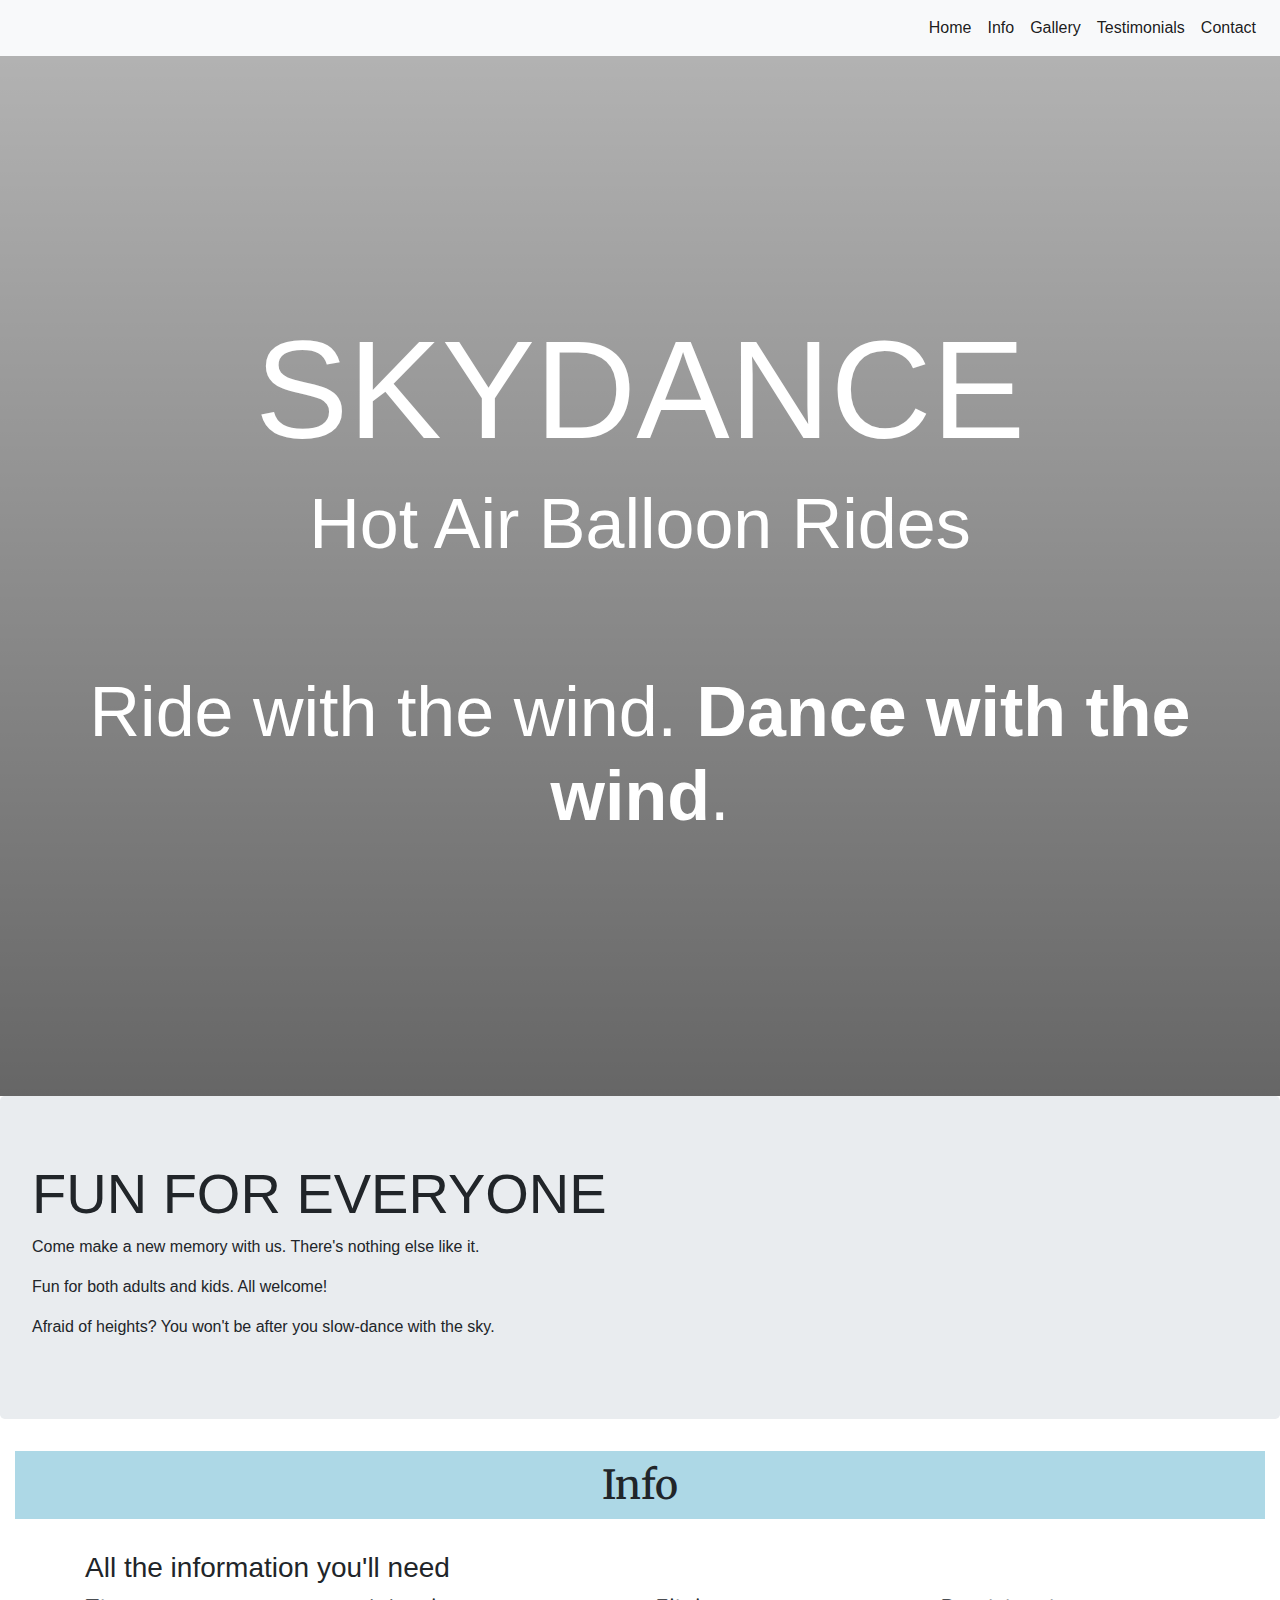
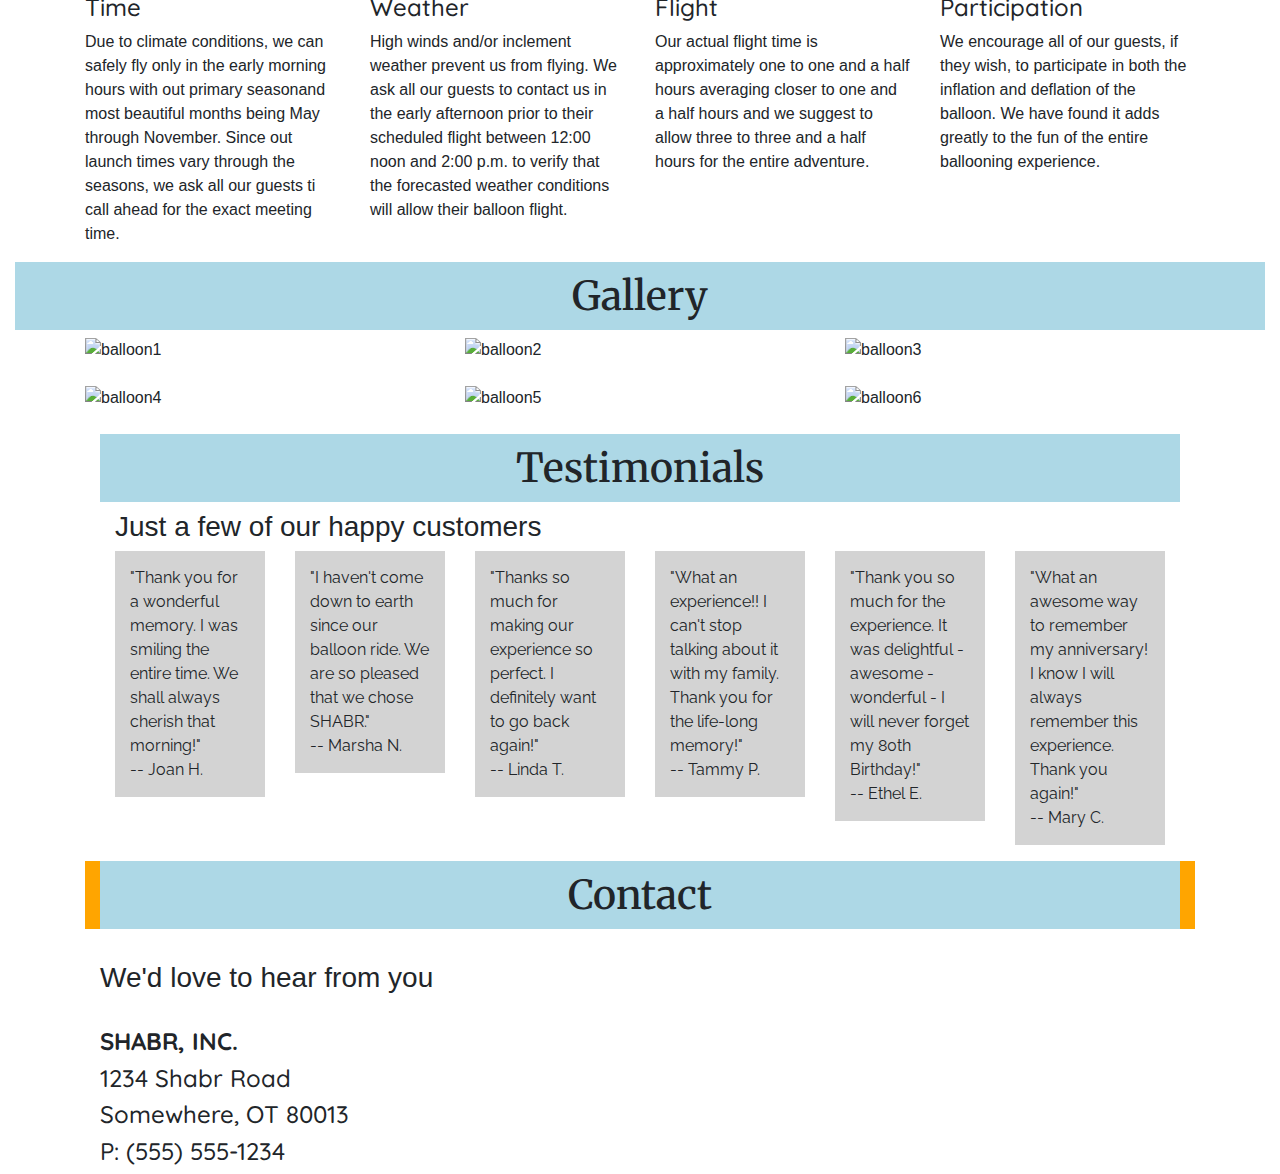
==== index.html @ 66ff54ed "merge conflict with title" ====
<!DOCTYPE html>
<html>

<head>
    <meta charset="UTF-8">
    <meta name="viewport" content="width=device-width, initial-scale=1">
    <title>Title</title>
    <!-- Latest compiled and minified CSS -->
    
    <link href="https://fonts.googleapis.com/css?family=Quicksand" rel="stylesheet">
    <link href="https://fonts.googleapis.com/css?family=Merriweather:900" rel="stylesheet">
    <link href="https://fonts.googleapis.com/css?family=Raleway" rel="stylesheet">
    <link rel="stylesheet" href="https://stackpath.bootstrapcdn.com/bootstrap/4.3.1/css/bootstrap.min.css" integrity="sha384-ggOyR0iXCbMQv3Xipma34MD+dH/1fQ784/j6cY/iJTQUOhcWr7x9JvoRxT2MZw1T" crossorigin="anonymous">

    <script src="https://code.jquery.com/jquery-3.3.1.slim.min.js" integrity="sha384-q8i/X+965DzO0rT7abK41JStQIAqVgRVzpbzo5smXKp4YfRvH+8abtTE1Pi6jizo" crossorigin="anonymous"></script>
    <script src="https://cdnjs.cloudflare.com/ajax/libs/popper.js/1.14.7/umd/popper.min.js" integrity="sha384-UO2eT0CpHqdSJQ6hJty5KVphtPhzWj9WO1clHTMGa3JDZwrnQq4sF86dIHNDz0W1" crossorigin="anonymous"></script>
    <script src="https://stackpath.bootstrapcdn.com/bootstrap/4.3.1/js/bootstrap.min.js" integrity="sha384-JjSmVgyd0p3pXB1rRibZUAYoIIy6OrQ6VrjIEaFf/nJGzIxFDsf4x0xIM+B07jRM" crossorigin="anonymous"></script>

    <!--custom-->
    <link rel="stylesheet" href="custom.css">
    <link rel="stylesheet" href="nav.css">
    <script src="script.js"></script>

    <style>
        #home {
            width: 100%;
            height: 100%;
            background: linear-gradient( rgba(0, 0, 0, 0.3),
            rgba(0, 0, 0, 0.6)), url("img/balloon-1.jpg") no-repeat center;
            background-size: cover;
            text-align: center;
            padding-top: 250px;
            padding-bottom: 250px;
        }
        
        #home h1 {
            font-size:70px;
            color:white;
        }
        
        #home h2 {
            font-size:35px;
            color:white;
        }
        
        @media only screen and (min-width: 768px) {
            #home h1 {
                font-size:100px;
            }
            #home h2 {
                font-size:50px;
            }
        }
        
        @media only screen and (min-width: 992px) {
            #home h1 {
                font-size:120px;
            }
            #home h2 {
                font-size:60px;
            }
        }
        
        @media only screen and (min-width: 1200px) {
            #home h1 {
                font-size:140px;
            }
            #home h2 {
                font-size:70px;
            }
        }

        #info {}

        h1.text-center {
            background-color: lightblue;
            padding: 10px;
            font-family: 'Merriweather', serif;
        }

        p.comment {
            background-color: lightgray;
            padding: 15px;
            font-family: 'Raleway', sans-serif;
        }
        
        h4 {
            font-family: 'Quicksand', sans-serif;
        }
        
        #contact {
            background: orange;
        }
    </style>
    
</head>

<body>

    <nav class="navbar navbar-expand-md navbar-light bg-light">
        <a class="navbar-brand" href="#"></a>
        <button class="navbar-toggler" type="button" data-toggle="collapse" data-target="#dropdown">
        <span class="navbar-toggler-icon"></span>
      </button>
        <div class="collapse navbar-collapse" id="dropdown">
            <ul class="navbar-nav ml-auto text-center vert-center">
                <li class="nav-item active">
                    <a class="nav-link" href="#home">Home</a>
                </li>
                <li class="nav-item active ">

                    <li class="nav-item active">
                        <a class="nav-link" href="#info">Info</a>
                    </li>
                    <li class="nav-item active">
                        <a class="nav-link" href="#gallery">Gallery</a>
                    </li>
                    <li class="nav-item active">
                        <a class="nav-link" href="#testimonials">Testimonials</a>
                    </li>
                    <li class="nav-item active">
                        <a class="nav-link" href="#contact">Contact</a>
                    </li>
            </ul>
        </div>
    </nav>
    
    <div id="home">
        <div class="text-center vert-center">
            <h1>SKYDANCE</h1>
            <h2>Hot Air Balloon Rides</h2>
                <br><br><br><br>
                <h2> Ride with the wind. <span><strong>Dance with the wind</strong>.</span></h2>
        </div>
    </div>

    <div class="jumbotron">
        <h1 class="display-4"><strong>FUN FOR EVERYONE</strong></h1>
        <p>Come make a new memory with us. There's nothing else like it.</p>
        <p>Fun for both adults and kids. All welcome!</p>
        <p>Afraid of heights? You won't be after you slow-dance with the sky.</p>
    </div>

    <div class="container-fluid">
        <h1 class="text-center vert-center">Info</h1>
    </div>
    <div id="info" class="container">
        <br>
        <h3>All the information you'll need</h3>
        <div class="row">
            <div class="col-md-6 col-lg-3">
                <h4>Time</h4>
                <p>Due to climate conditions, we can safely fly only in the early morning hours with out primary seasonand most beautiful months being May through November. Since out launch times vary through the seasons, we ask all our guests ti call ahead
                    for the exact meeting time.</p>
            </div>
            <div class="col-md-6 col-lg-3">
                <h4>Weather</h4>
                <p>High winds and/or inclement weather prevent us from flying. We ask all our guests to contact us in the early afternoon prior to their scheduled flight between 12:00 noon and 2:00 p.m. to verify that the forecasted weather conditions will
                    allow their balloon flight.</p>
            </div>

            <div class="col-md-6 col-lg-3">
                <h4>Flight</h4>
                <p>Our actual flight time is approximately one to one and a half hours averaging closer to one and a half hours and we suggest to allow three to three and a half hours for the entire adventure.</p>
            </div>

            <div class="col-md-6 col-lg-3">
                <h4>Participation</h4>
                <p>We encourage all of our guests, if they wish, to participate in both the inflation and deflation of the balloon. We have found it adds greatly to the fun of the entire ballooning experience.</p>
            </div>

        </div>

    </div>
    <div class="container-fluid">
        <h1 class="text-center">Gallery</h1>
    </div>
    <div id="gallery" class="container">

        <div id="balloonimg" class="carousel slide" data-ride="carousel">

            <!-- Wrapper for slides -->
            <div class="carousel-inner">
                <div class="row">
                    <div class="col-md-6 col-lg-4">
                        <div class="item active">
                            <img src="img/balloon-1.jpg" class="d-block w-100" alt="balloon1">
                        </div>
                    </div>
                    <br><br>
                    <div class="col-md-6 col-lg-4">
                        <div class="item">
                            <img src="img/balloon-2.jpg" class="d-block w-100" alt="balloon2">
                        </div>
                    </div>
                    <br>
                    <div class="col-md-6 col-lg-4">
                        <div class="item">
                            <img src="img/balloon-3.jpg" class="d-block w-100" alt="balloon3">
                        </div>
                    </div>
                    <br>
                    <div class="col-md-6 col-lg-4">
                        <div class="item">
                            <img src="img/balloon-4.jpg" class="d-block w-100" alt="balloon4">
                        </div>
                    </div>
                    <br>
                    <div class="col-md-6 col-lg-4">
                        <div class="item">
                            <img src="img/balloon-5.jpg" class="d-block w-100" alt="balloon5">
                        </div>
                    </div>
                    <br>
                    <div class="col-md-6 col-lg-4">
                        <div class="item">
                            <img src="img/balloon-6.jpg" class="d-block w-100" alt="balloon6">
                            <br>
                        </div>
                    </div>
                </div>
            </div>
        </div>
    </div>


    <div id="testimonials" class="container">
    <div class="container-fluid">
        <h1 class="text-center vert-center">Testimonials</h1>
        <div class="container">
            <h3>Just a few of our happy customers</h3>
            <div class="row">
                <div class="col-md-4 col-lg-2">
                    <p class="comment">"Thank you for a wonderful memory. I was smiling the entire time. We shall always cherish that morning!"<br> -- Joan H.</p>
                </div>
                <div class="col-md-4 col-lg-2">
                    <p class="comment">"I haven't come down to earth since our balloon ride. We are so pleased that we chose SHABR."<br> -- Marsha N.</p>
                </div>
                <div class="col-md-4 col-lg-2">
                    <p class="comment">"Thanks so much for making our experience so perfect. I definitely want to go back again!"<br> -- Linda T.</p>
                </div>
                <div class="col-md-4 col-lg-2">
                    <p class="comment">"What an experience!! I can't stop talking about it with my family. Thank you for the life-long memory!"<br> -- Tammy P.</p>
                </div>
                <div class="col-md-4 col-lg-2">
                    <p class="comment">"Thank you so much for the experience. It was delightful - awesome - wonderful - I will never forget my 80th Birthday!"<br> -- Ethel E.</p>
                </div>
                <div class="col-md-4 col-lg-2">
                    <p class="comment">"What an awesome way to remember my anniversary! I know I will always remember this experience. Thank you again!"<br> -- Mary C.</p>
                </div>

            </div>
        </div>

    </div>

    <div id="contact" class="container-fluid">
        <h1 class="text-center vert-center">Contact</h1>
    </div>
    <div class="container">
        <br>
        <h3>We'd love to hear from you</h3>
        <br>
        <h4><strong>SHABR, INC.</strong></h4>
        <h4>1234 Shabr Road</h4>
        <h4>Somewhere, OT 80013</h4>
        <h4>P: (555) 555-1234</h4>
    </div>



</body>

</html>
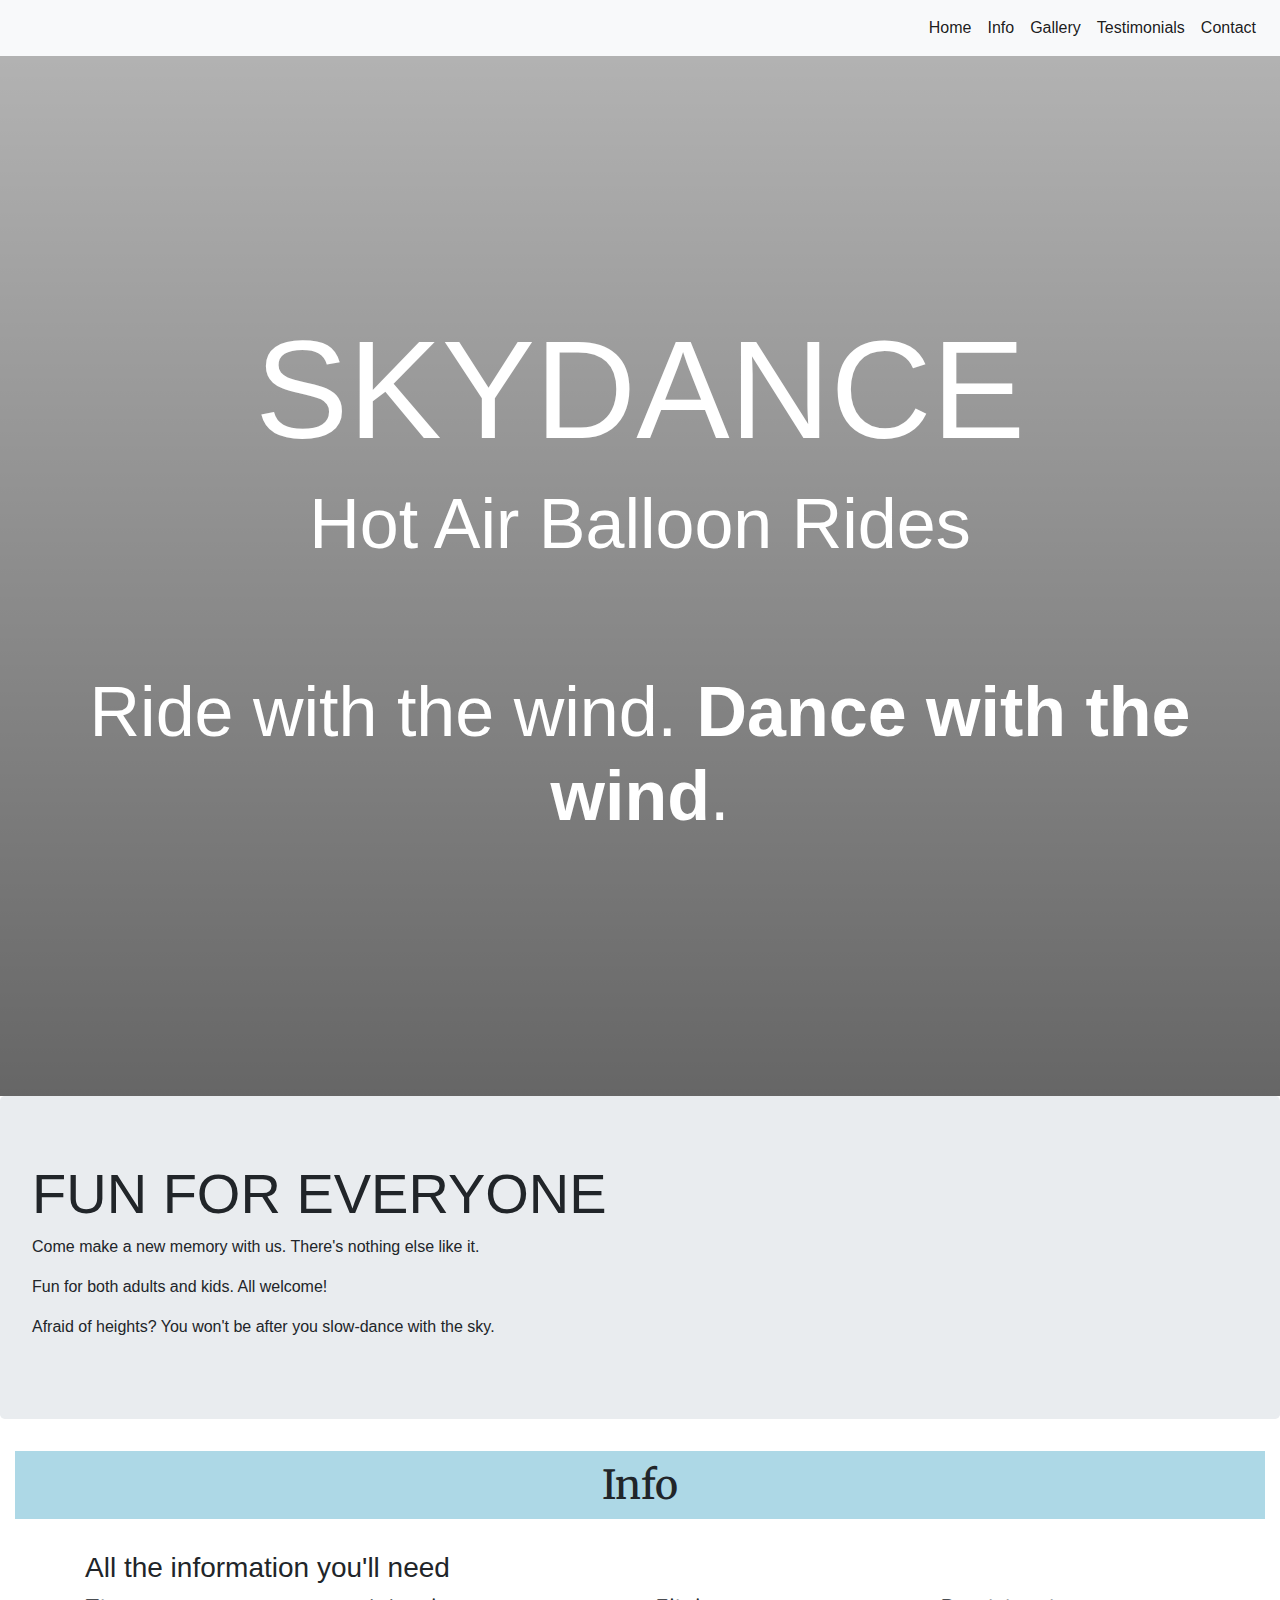
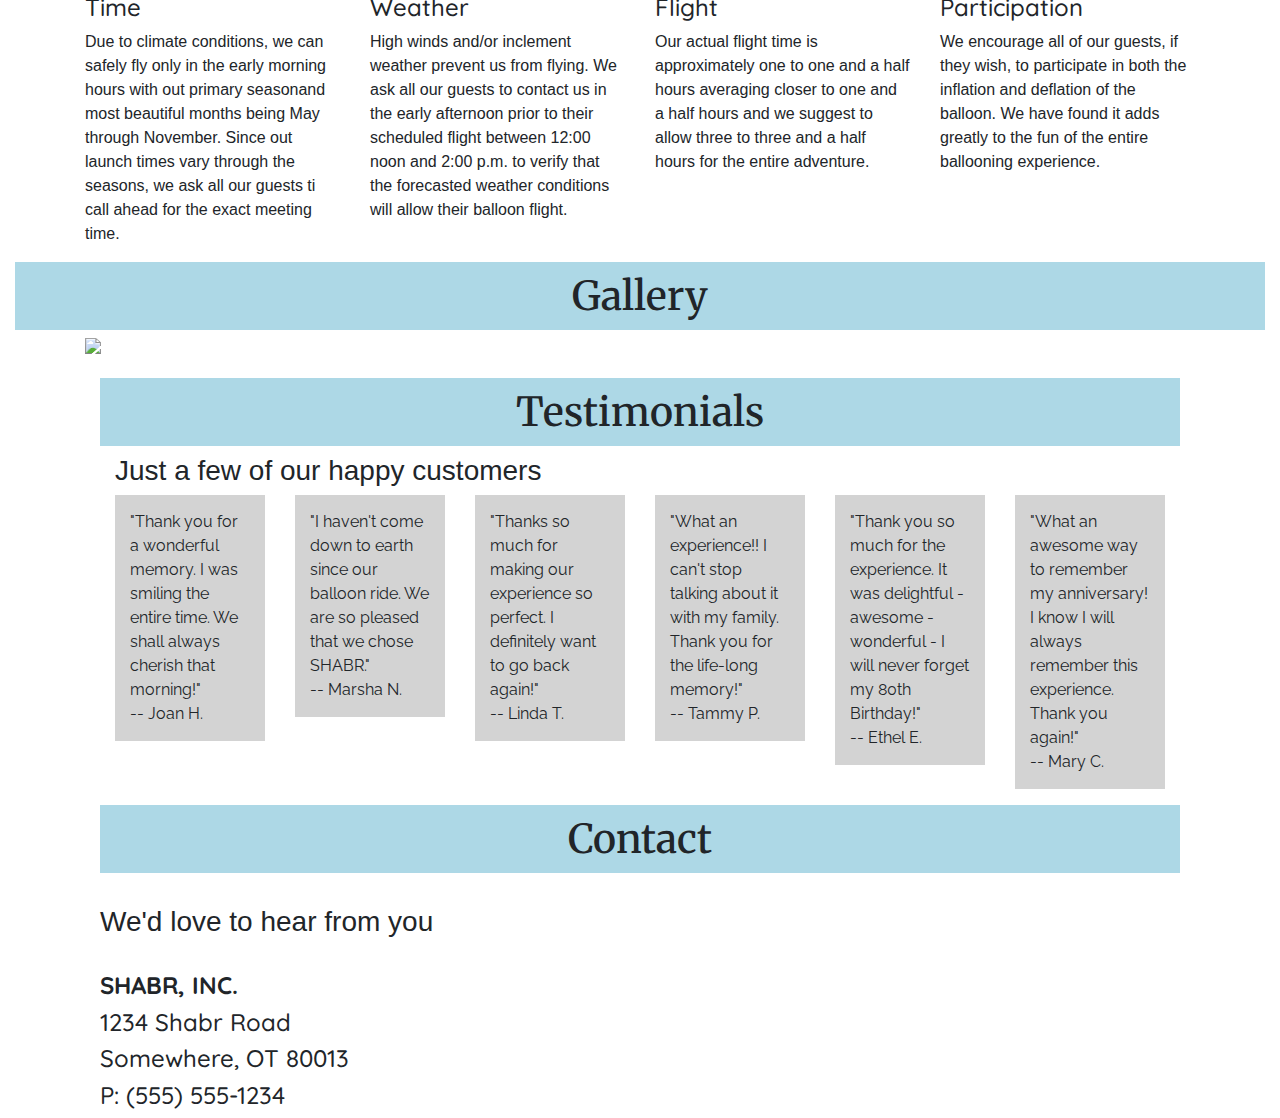
==== commit 069724b1: "carousel" ====
--- a/index.html
+++ b/index.html
@@ -6,7 +6,7 @@
     <meta name="viewport" content="width=device-width, initial-scale=1">
     <title>Title</title>
     <!-- Latest compiled and minified CSS -->
-    
+
     <link href="https://fonts.googleapis.com/css?family=Quicksand" rel="stylesheet">
     <link href="https://fonts.googleapis.com/css?family=Merriweather:900" rel="stylesheet">
     <link href="https://fonts.googleapis.com/css?family=Raleway" rel="stylesheet">
@@ -32,41 +32,41 @@
             padding-top: 250px;
             padding-bottom: 250px;
         }
-        
+
         #home h1 {
-            font-size:70px;
-            color:white;
-        }
-        
+            font-size: 70px;
+            color: white;
+        }
+
         #home h2 {
-            font-size:35px;
-            color:white;
-        }
-        
+            font-size: 35px;
+            color: white;
+        }
+
         @media only screen and (min-width: 768px) {
             #home h1 {
-                font-size:100px;
+                font-size: 100px;
             }
             #home h2 {
-                font-size:50px;
-            }
-        }
-        
+                font-size: 50px;
+            }
+        }
+
         @media only screen and (min-width: 992px) {
             #home h1 {
-                font-size:120px;
+                font-size: 120px;
             }
             #home h2 {
-                font-size:60px;
-            }
-        }
-        
+                font-size: 60px;
+            }
+        }
+
         @media only screen and (min-width: 1200px) {
             #home h1 {
-                font-size:140px;
+                font-size: 140px;
             }
             #home h2 {
-                font-size:70px;
+                font-size: 70px;
             }
         }
 
@@ -83,16 +83,14 @@
             padding: 15px;
             font-family: 'Raleway', sans-serif;
         }
-        
+
         h4 {
             font-family: 'Quicksand', sans-serif;
         }
-        
-        #contact {
-            background: orange;
-        }
+
+        #contact {}
     </style>
-    
+
 </head>
 
 <body>
@@ -124,13 +122,13 @@
             </ul>
         </div>
     </nav>
-    
+
     <div id="home">
         <div class="text-center vert-center">
             <h1>SKYDANCE</h1>
             <h2>Hot Air Balloon Rides</h2>
-                <br><br><br><br>
-                <h2> Ride with the wind. <span><strong>Dance with the wind</strong>.</span></h2>
+            <br><br><br><br>
+            <h2> Ride with the wind. <span><strong>Dance with the wind</strong>.</span></h2>
         </div>
     </div>
 
@@ -168,9 +166,7 @@
                 <h4>Participation</h4>
                 <p>We encourage all of our guests, if they wish, to participate in both the inflation and deflation of the balloon. We have found it adds greatly to the fun of the entire ballooning experience.</p>
             </div>
-
-        </div>
-
+        </div>
     </div>
     <div class="container-fluid">
         <h1 class="text-center">Gallery</h1>
@@ -181,91 +177,69 @@
 
             <!-- Wrapper for slides -->
             <div class="carousel-inner">
+                <div class="carousel-item active">
+                    <img class="d-block w-100" src="img/balloon-1.jpg">
+                </div>
+                <div class="carousel-item">
+                    <img class="d-block w-100" src="img/balloon-2.jpg">
+                </div>
+                <div class="carousel-item">
+                    <img class="d-block w-100" src="img/balloon-3.jpg">
+                </div>
+                <div class="carousel-item">
+                    <img class="d-block w-100" src="img/balloon-4.jpg">
+                </div>
+                <div class="carousel-item">
+                    <img class="d-block w-100" src="img/balloon-5.jpg">
+                </div>
+                <div class="carousel-item">
+                    <img class="d-block w-100" src="img/balloon-6.jpg">
+                </div>
+            </div>
+        </div>
+    </div>
+    <br>
+
+    <div id="testimonials" class="container">
+        <div class="container-fluid">
+            <h1 class="text-center vert-center">Testimonials</h1>
+            <div class="container">
+                <h3>Just a few of our happy customers</h3>
                 <div class="row">
-                    <div class="col-md-6 col-lg-4">
-                        <div class="item active">
-                            <img src="img/balloon-1.jpg" class="d-block w-100" alt="balloon1">
-                        </div>
-                    </div>
-                    <br><br>
-                    <div class="col-md-6 col-lg-4">
-                        <div class="item">
-                            <img src="img/balloon-2.jpg" class="d-block w-100" alt="balloon2">
-                        </div>
-                    </div>
-                    <br>
-                    <div class="col-md-6 col-lg-4">
-                        <div class="item">
-                            <img src="img/balloon-3.jpg" class="d-block w-100" alt="balloon3">
-                        </div>
-                    </div>
-                    <br>
-                    <div class="col-md-6 col-lg-4">
-                        <div class="item">
-                            <img src="img/balloon-4.jpg" class="d-block w-100" alt="balloon4">
-                        </div>
-                    </div>
-                    <br>
-                    <div class="col-md-6 col-lg-4">
-                        <div class="item">
-                            <img src="img/balloon-5.jpg" class="d-block w-100" alt="balloon5">
-                        </div>
-                    </div>
-                    <br>
-                    <div class="col-md-6 col-lg-4">
-                        <div class="item">
-                            <img src="img/balloon-6.jpg" class="d-block w-100" alt="balloon6">
-                            <br>
-                        </div>
-                    </div>
-                </div>
-            </div>
-        </div>
-    </div>
-
-
-    <div id="testimonials" class="container">
-    <div class="container-fluid">
-        <h1 class="text-center vert-center">Testimonials</h1>
+                    <div class="col-md-4 col-lg-2">
+                        <p class="comment">"Thank you for a wonderful memory. I was smiling the entire time. We shall always cherish that morning!"<br> -- Joan H.</p>
+                    </div>
+                    <div class="col-md-4 col-lg-2">
+                        <p class="comment">"I haven't come down to earth since our balloon ride. We are so pleased that we chose SHABR."<br> -- Marsha N.</p>
+                    </div>
+                    <div class="col-md-4 col-lg-2">
+                        <p class="comment">"Thanks so much for making our experience so perfect. I definitely want to go back again!"<br> -- Linda T.</p>
+                    </div>
+                    <div class="col-md-4 col-lg-2">
+                        <p class="comment">"What an experience!! I can't stop talking about it with my family. Thank you for the life-long memory!"<br> -- Tammy P.</p>
+                    </div>
+                    <div class="col-md-4 col-lg-2">
+                        <p class="comment">"Thank you so much for the experience. It was delightful - awesome - wonderful - I will never forget my 80th Birthday!"<br> -- Ethel E.</p>
+                    </div>
+                    <div class="col-md-4 col-lg-2">
+                        <p class="comment">"What an awesome way to remember my anniversary! I know I will always remember this experience. Thank you again!"<br> -- Mary C.</p>
+                    </div>
+                </div>
+            </div>
+        </div>
+
+        <div id="contact" class="container-fluid">
+            <h1 class="text-center vert-center">Contact</h1>
+        </div>
         <div class="container">
-            <h3>Just a few of our happy customers</h3>
-            <div class="row">
-                <div class="col-md-4 col-lg-2">
-                    <p class="comment">"Thank you for a wonderful memory. I was smiling the entire time. We shall always cherish that morning!"<br> -- Joan H.</p>
-                </div>
-                <div class="col-md-4 col-lg-2">
-                    <p class="comment">"I haven't come down to earth since our balloon ride. We are so pleased that we chose SHABR."<br> -- Marsha N.</p>
-                </div>
-                <div class="col-md-4 col-lg-2">
-                    <p class="comment">"Thanks so much for making our experience so perfect. I definitely want to go back again!"<br> -- Linda T.</p>
-                </div>
-                <div class="col-md-4 col-lg-2">
-                    <p class="comment">"What an experience!! I can't stop talking about it with my family. Thank you for the life-long memory!"<br> -- Tammy P.</p>
-                </div>
-                <div class="col-md-4 col-lg-2">
-                    <p class="comment">"Thank you so much for the experience. It was delightful - awesome - wonderful - I will never forget my 80th Birthday!"<br> -- Ethel E.</p>
-                </div>
-                <div class="col-md-4 col-lg-2">
-                    <p class="comment">"What an awesome way to remember my anniversary! I know I will always remember this experience. Thank you again!"<br> -- Mary C.</p>
-                </div>
-
-            </div>
-        </div>
-
-    </div>
-
-    <div id="contact" class="container-fluid">
-        <h1 class="text-center vert-center">Contact</h1>
-    </div>
-    <div class="container">
-        <br>
-        <h3>We'd love to hear from you</h3>
-        <br>
-        <h4><strong>SHABR, INC.</strong></h4>
-        <h4>1234 Shabr Road</h4>
-        <h4>Somewhere, OT 80013</h4>
-        <h4>P: (555) 555-1234</h4>
-    </div>
+            <br>
+            <h3>We'd love to hear from you</h3>
+            <br>
+            <h4><strong>SHABR, INC.</strong></h4>
+            <h4>1234 Shabr Road</h4>
+            <h4>Somewhere, OT 80013</h4>
+            <h4>P: (555) 555-1234</h4>
+        </div>
 
 
 
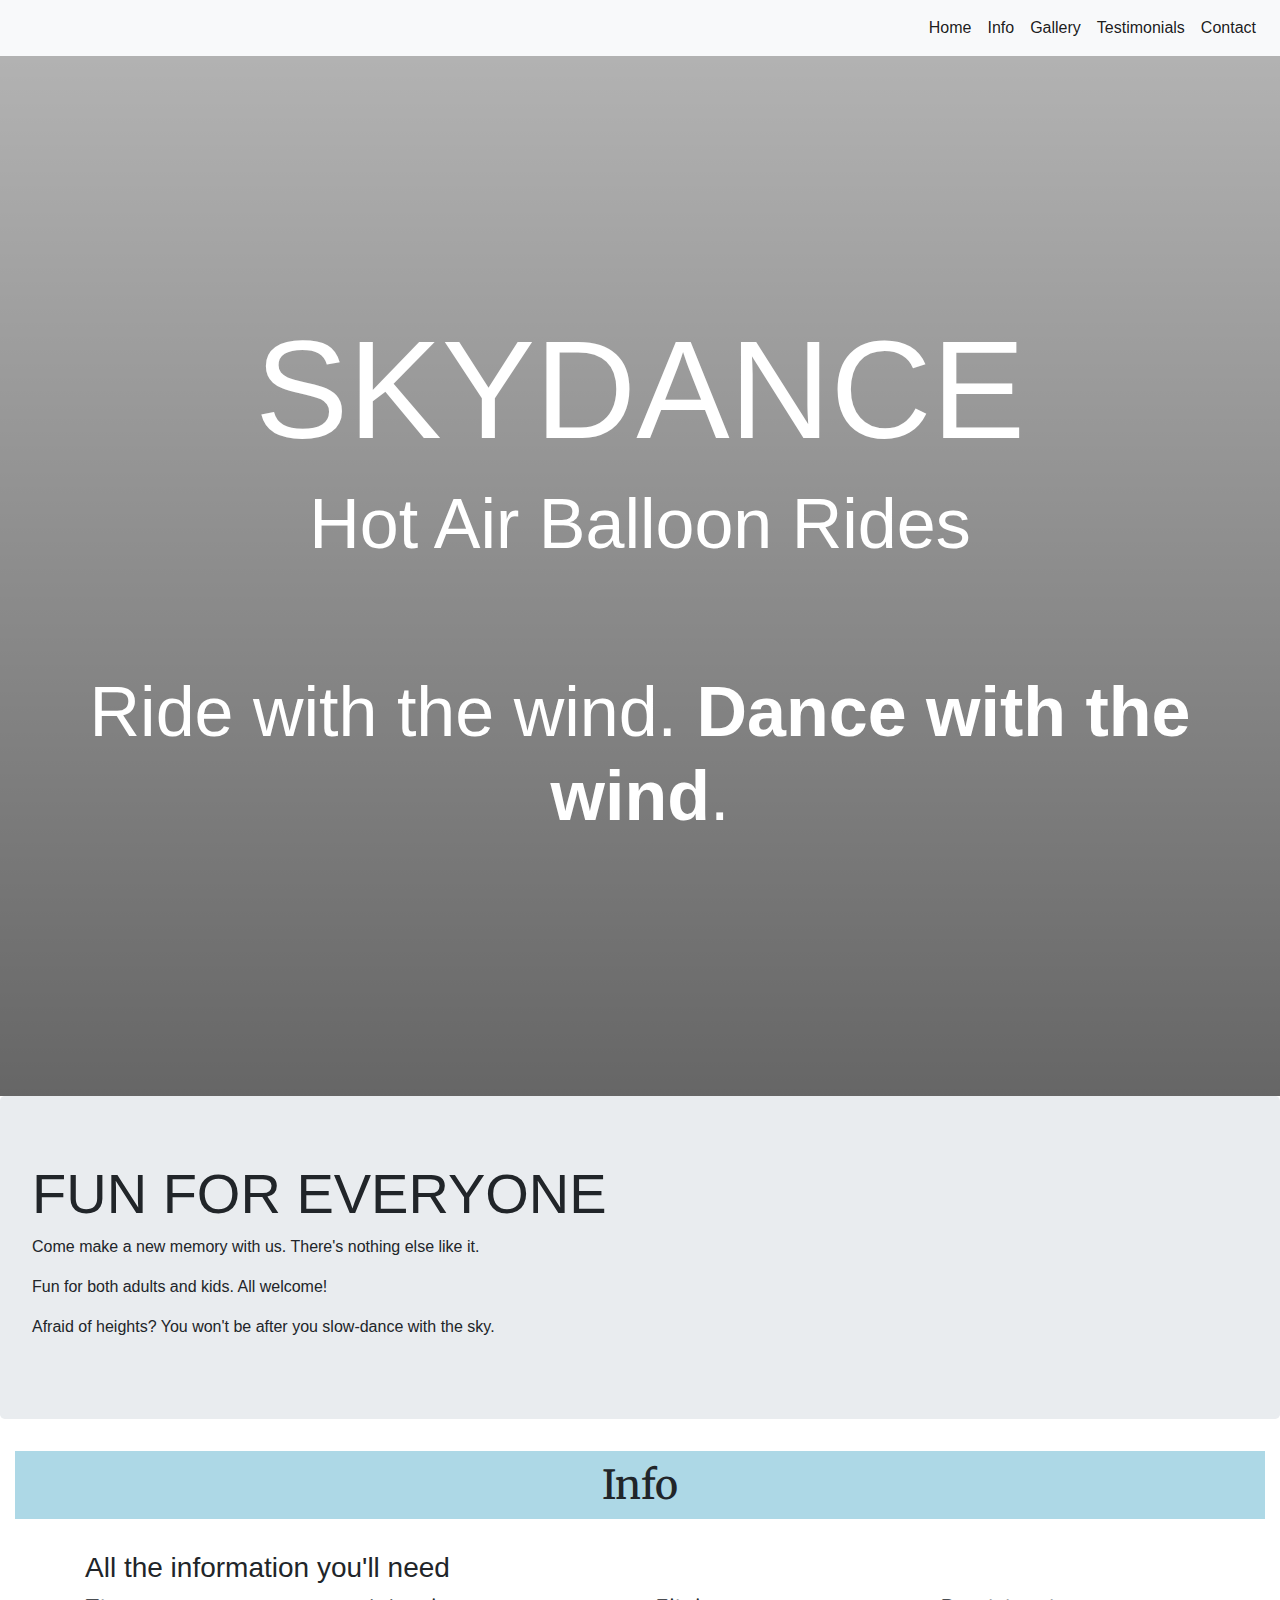
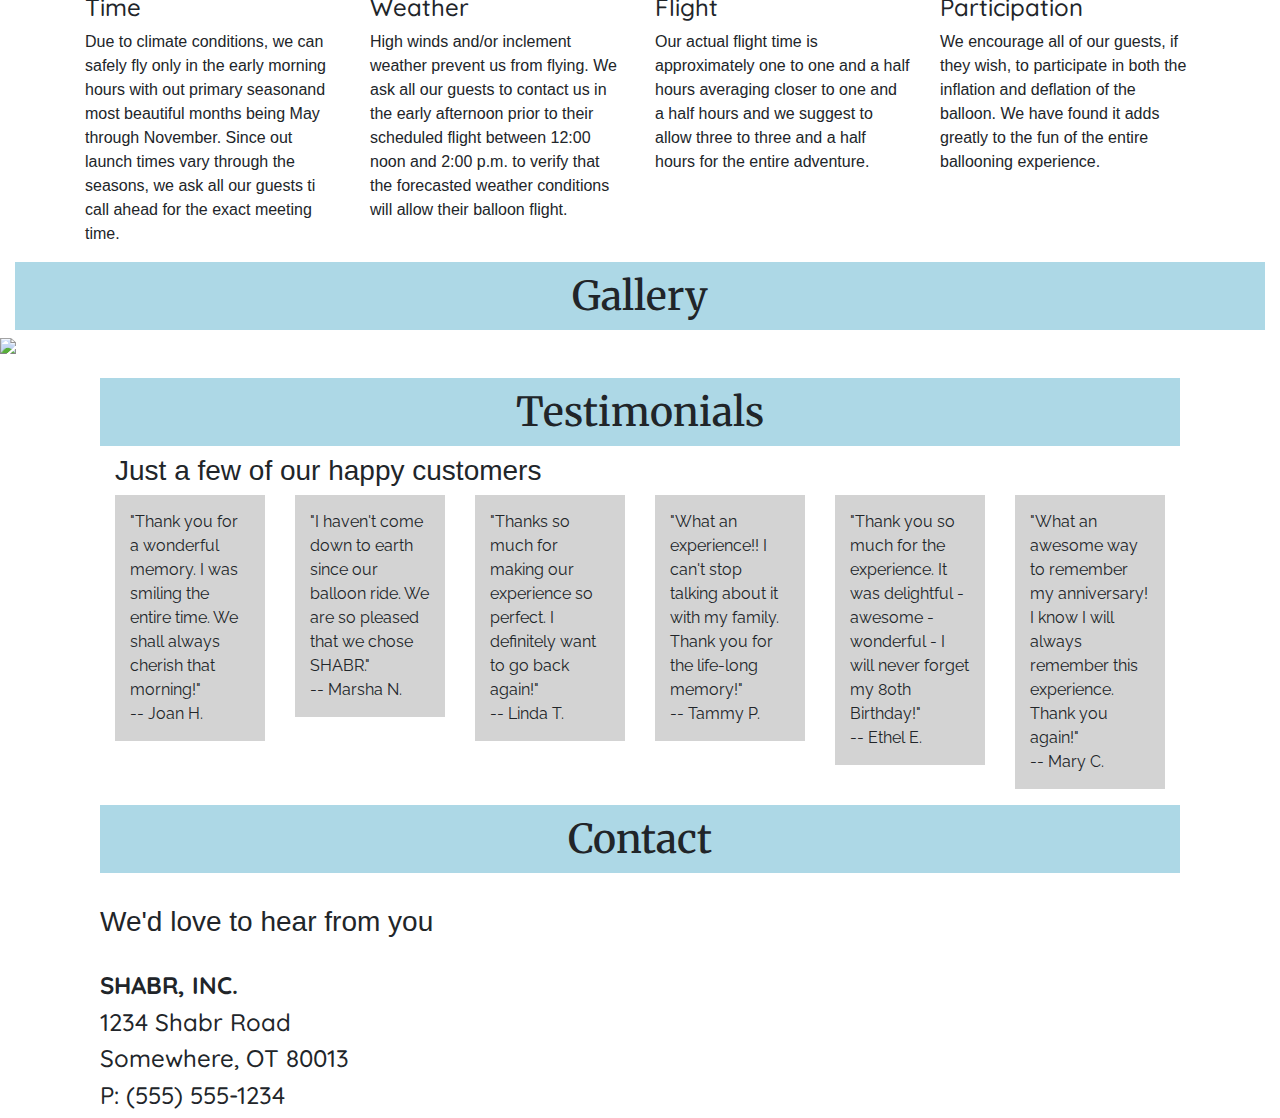
==== commit b73aa1f4: "updated coursel" ====
--- a/index.html
+++ b/index.html
@@ -171,32 +171,35 @@
     <div class="container-fluid">
         <h1 class="text-center">Gallery</h1>
     </div>
-    <div id="gallery" class="container">
-
-        <div id="balloonimg" class="carousel slide" data-ride="carousel">
-
-            <!-- Wrapper for slides -->
-            <div class="carousel-inner">
-                <div class="carousel-item active">
-                    <img class="d-block w-100" src="img/balloon-1.jpg">
-                </div>
-                <div class="carousel-item">
-                    <img class="d-block w-100" src="img/balloon-2.jpg">
-                </div>
-                <div class="carousel-item">
-                    <img class="d-block w-100" src="img/balloon-3.jpg">
-                </div>
-                <div class="carousel-item">
-                    <img class="d-block w-100" src="img/balloon-4.jpg">
-                </div>
-                <div class="carousel-item">
-                    <img class="d-block w-100" src="img/balloon-5.jpg">
-                </div>
-                <div class="carousel-item">
-                    <img class="d-block w-100" src="img/balloon-6.jpg">
-                </div>
-            </div>
-        </div>
+    <div id="gallery" class="carousel slide" data-ride="carousel">
+        <div class="carousel-inner">
+            <div class="carousel-item active">
+                <img class="d-block w-100" src="img/balloon-1.jpg">
+            </div>
+            <div class="carousel-item">
+                <img class="d-block w-100" src="img/balloon-2.jpg">
+            </div>
+            <div class="carousel-item">
+                <img class="d-block w-100" src="img/balloon-3.jpg">
+            </div>
+            <div class="carousel-item">
+                <img class="d-block w-100" src="img/balloon-4.jpg">
+            </div>
+            <div class="carousel-item">
+                <img class="d-block w-100" src="img/balloon-5.jpg">
+            </div>
+            <div class="carousel-item">
+                <img class="d-block w-100" src="img/balloon-6.jpg">
+            </div>
+        </div>
+        <a class="carousel-control-prev" href="#gallery" role="button" data-slide="prev">
+    <span class="carousel-control-prev-icon" aria-hidden="true"></span>
+    <span class="sr-only">Previous</span>
+  </a>
+        <a class="carousel-control-next" href="#gallery" role="button" data-slide="next">
+    <span class="carousel-control-next-icon" aria-hidden="true"></span>
+    <span class="sr-only">Next</span>
+  </a>
     </div>
     <br>
 
@@ -240,9 +243,6 @@
             <h4>Somewhere, OT 80013</h4>
             <h4>P: (555) 555-1234</h4>
         </div>
-
-
-
 </body>
 
 </html>
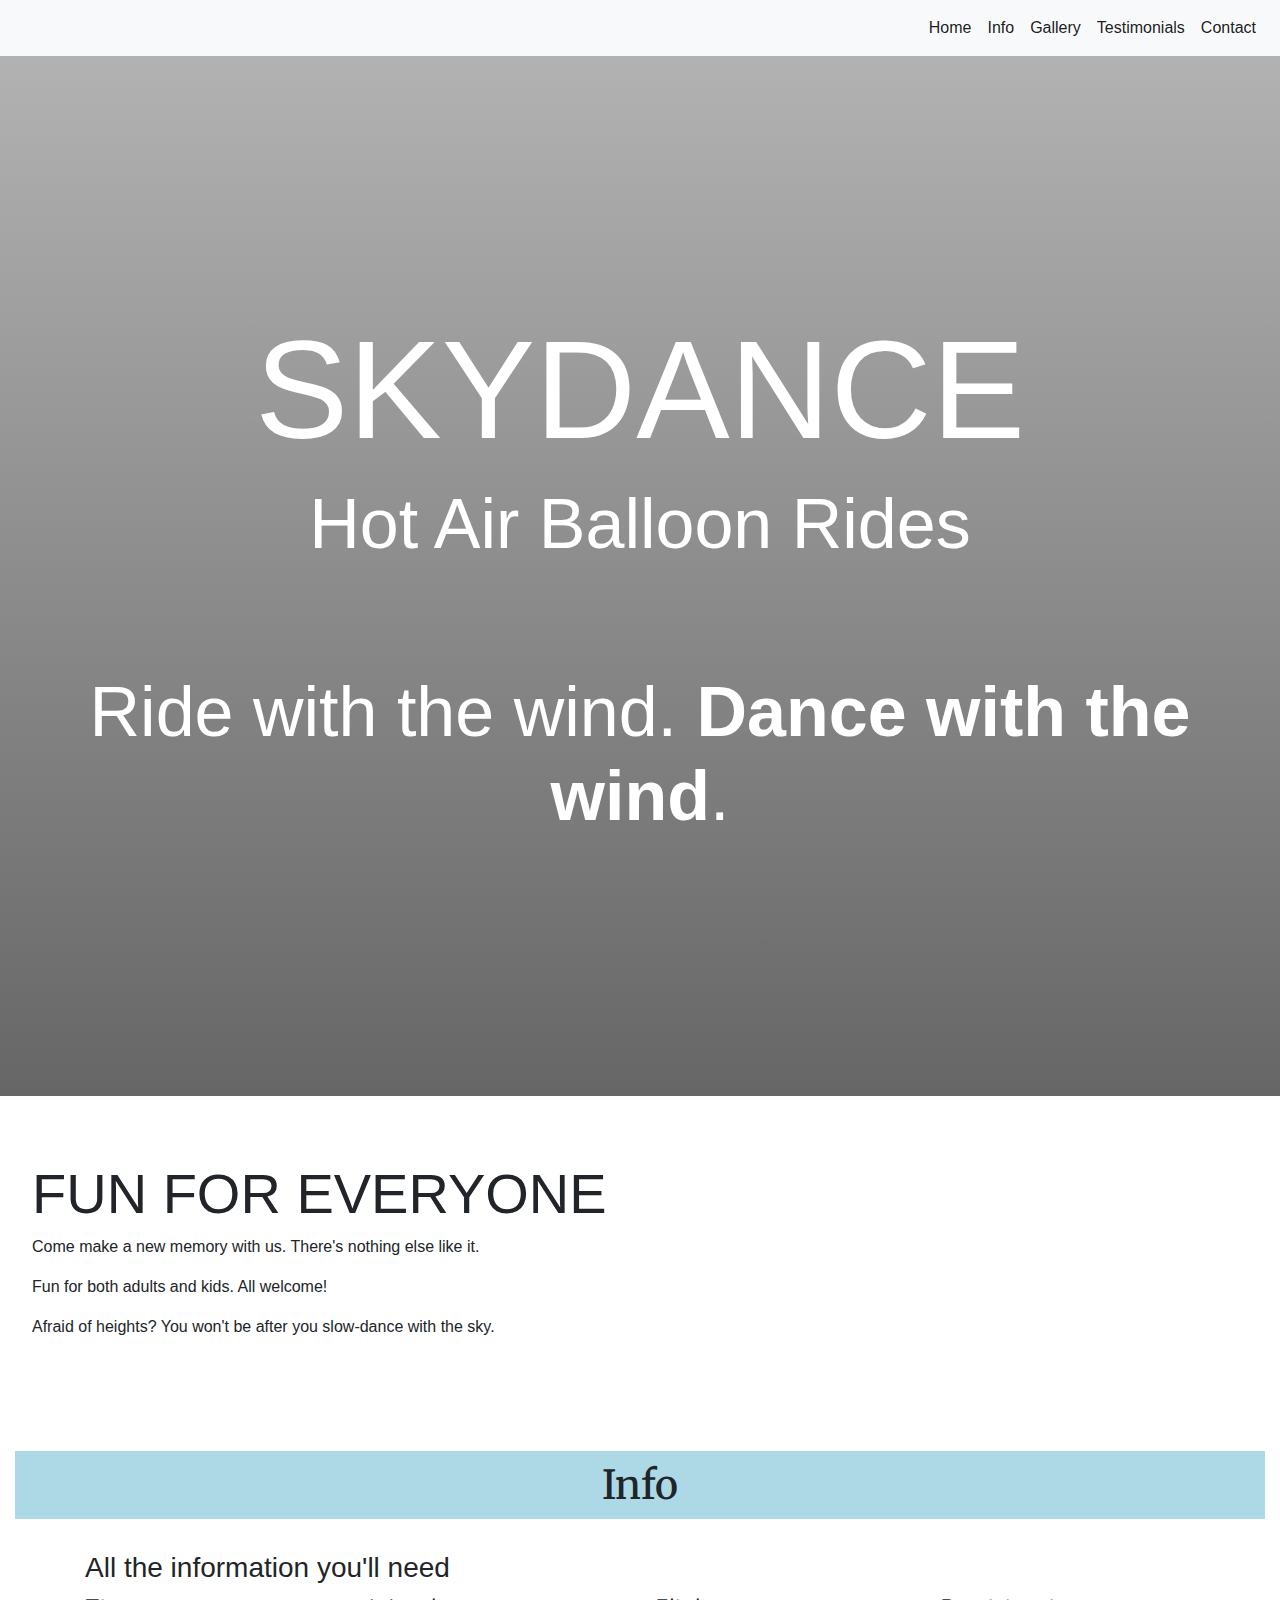
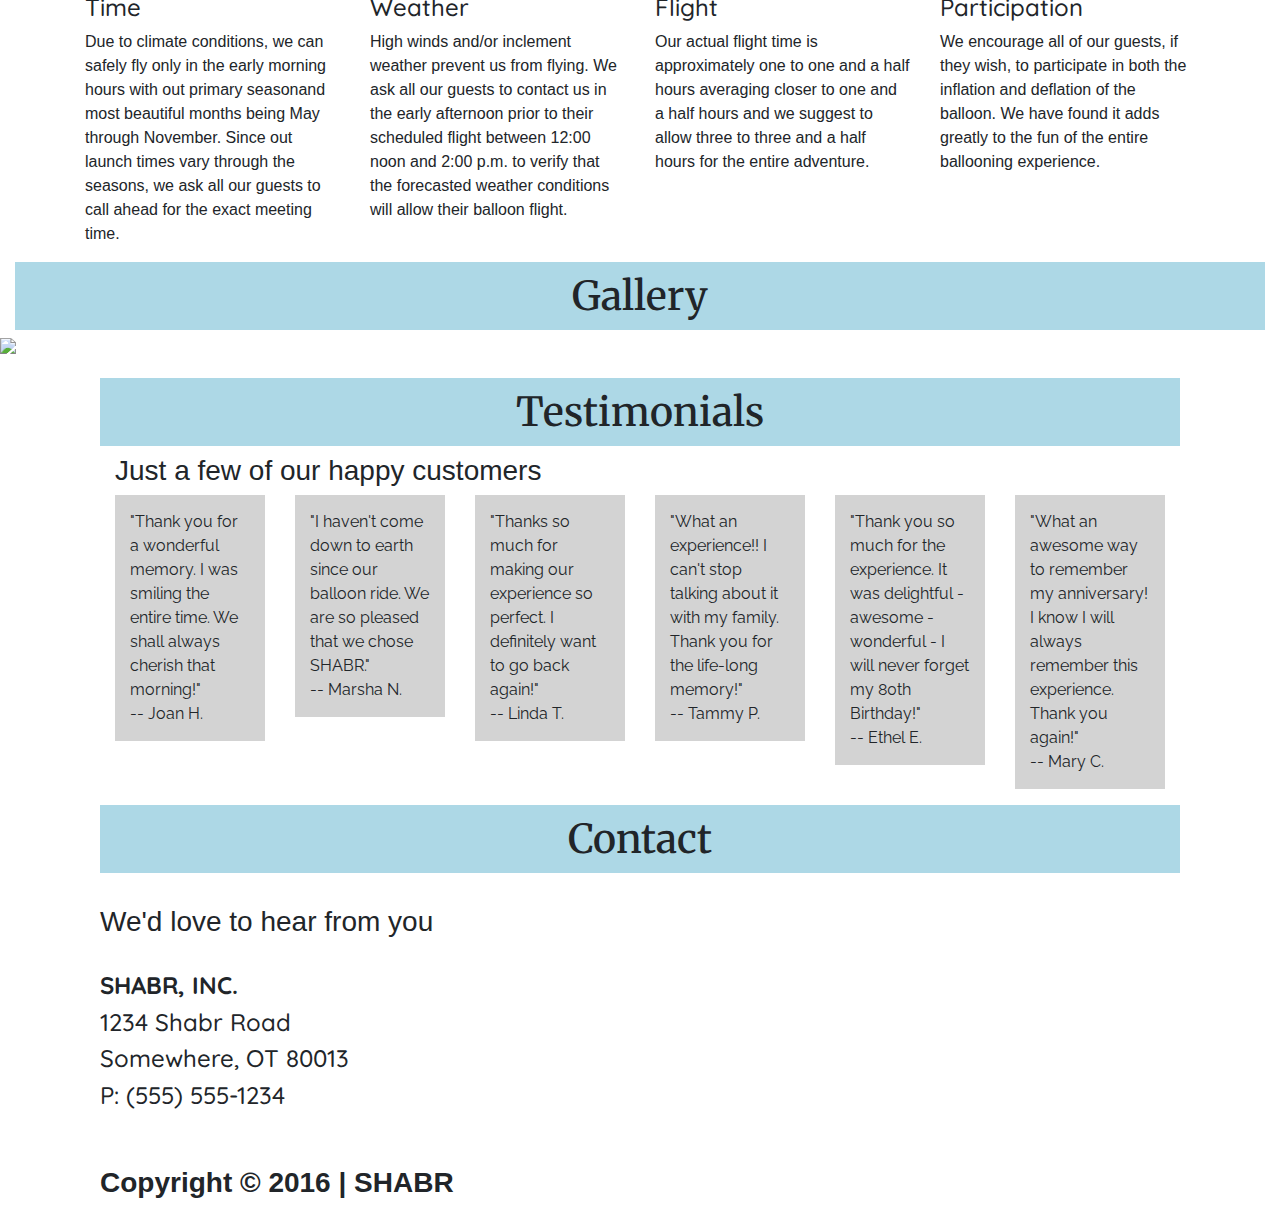
==== commit ad0ba3ff: "add copyright and img for home" ====
--- a/index.html
+++ b/index.html
@@ -70,6 +70,11 @@
             }
         }
 
+        #context {
+            background: url("img/hot-air-balloon-clipart.png") no-repeat center;
+            background-size: 200px;
+        }
+
         #info {}
 
         h1.text-center {
@@ -94,7 +99,6 @@
 </head>
 
 <body>
-
     <nav class="navbar navbar-expand-md navbar-light bg-light">
         <a class="navbar-brand" href="#"></a>
         <button class="navbar-toggler" type="button" data-toggle="collapse" data-target="#dropdown">
@@ -132,7 +136,7 @@
         </div>
     </div>
 
-    <div class="jumbotron">
+    <div id="context" class="jumbotron">
         <h1 class="display-4"><strong>FUN FOR EVERYONE</strong></h1>
         <p>Come make a new memory with us. There's nothing else like it.</p>
         <p>Fun for both adults and kids. All welcome!</p>
@@ -148,7 +152,7 @@
         <div class="row">
             <div class="col-md-6 col-lg-3">
                 <h4>Time</h4>
-                <p>Due to climate conditions, we can safely fly only in the early morning hours with out primary seasonand most beautiful months being May through November. Since out launch times vary through the seasons, we ask all our guests ti call ahead
+                <p>Due to climate conditions, we can safely fly only in the early morning hours with out primary seasonand most beautiful months being May through November. Since out launch times vary through the seasons, we ask all our guests to call ahead
                     for the exact meeting time.</p>
             </div>
             <div class="col-md-6 col-lg-3">
@@ -168,6 +172,7 @@
             </div>
         </div>
     </div>
+
     <div class="container-fluid">
         <h1 class="text-center">Gallery</h1>
     </div>
@@ -242,7 +247,8 @@
             <h4>1234 Shabr Road</h4>
             <h4>Somewhere, OT 80013</h4>
             <h4>P: (555) 555-1234</h4>
+            <br><br>
+            <h3><strong>Copyright © 2016   |   SHABR</strong></h3>
         </div>
 </body>
-
 </html>
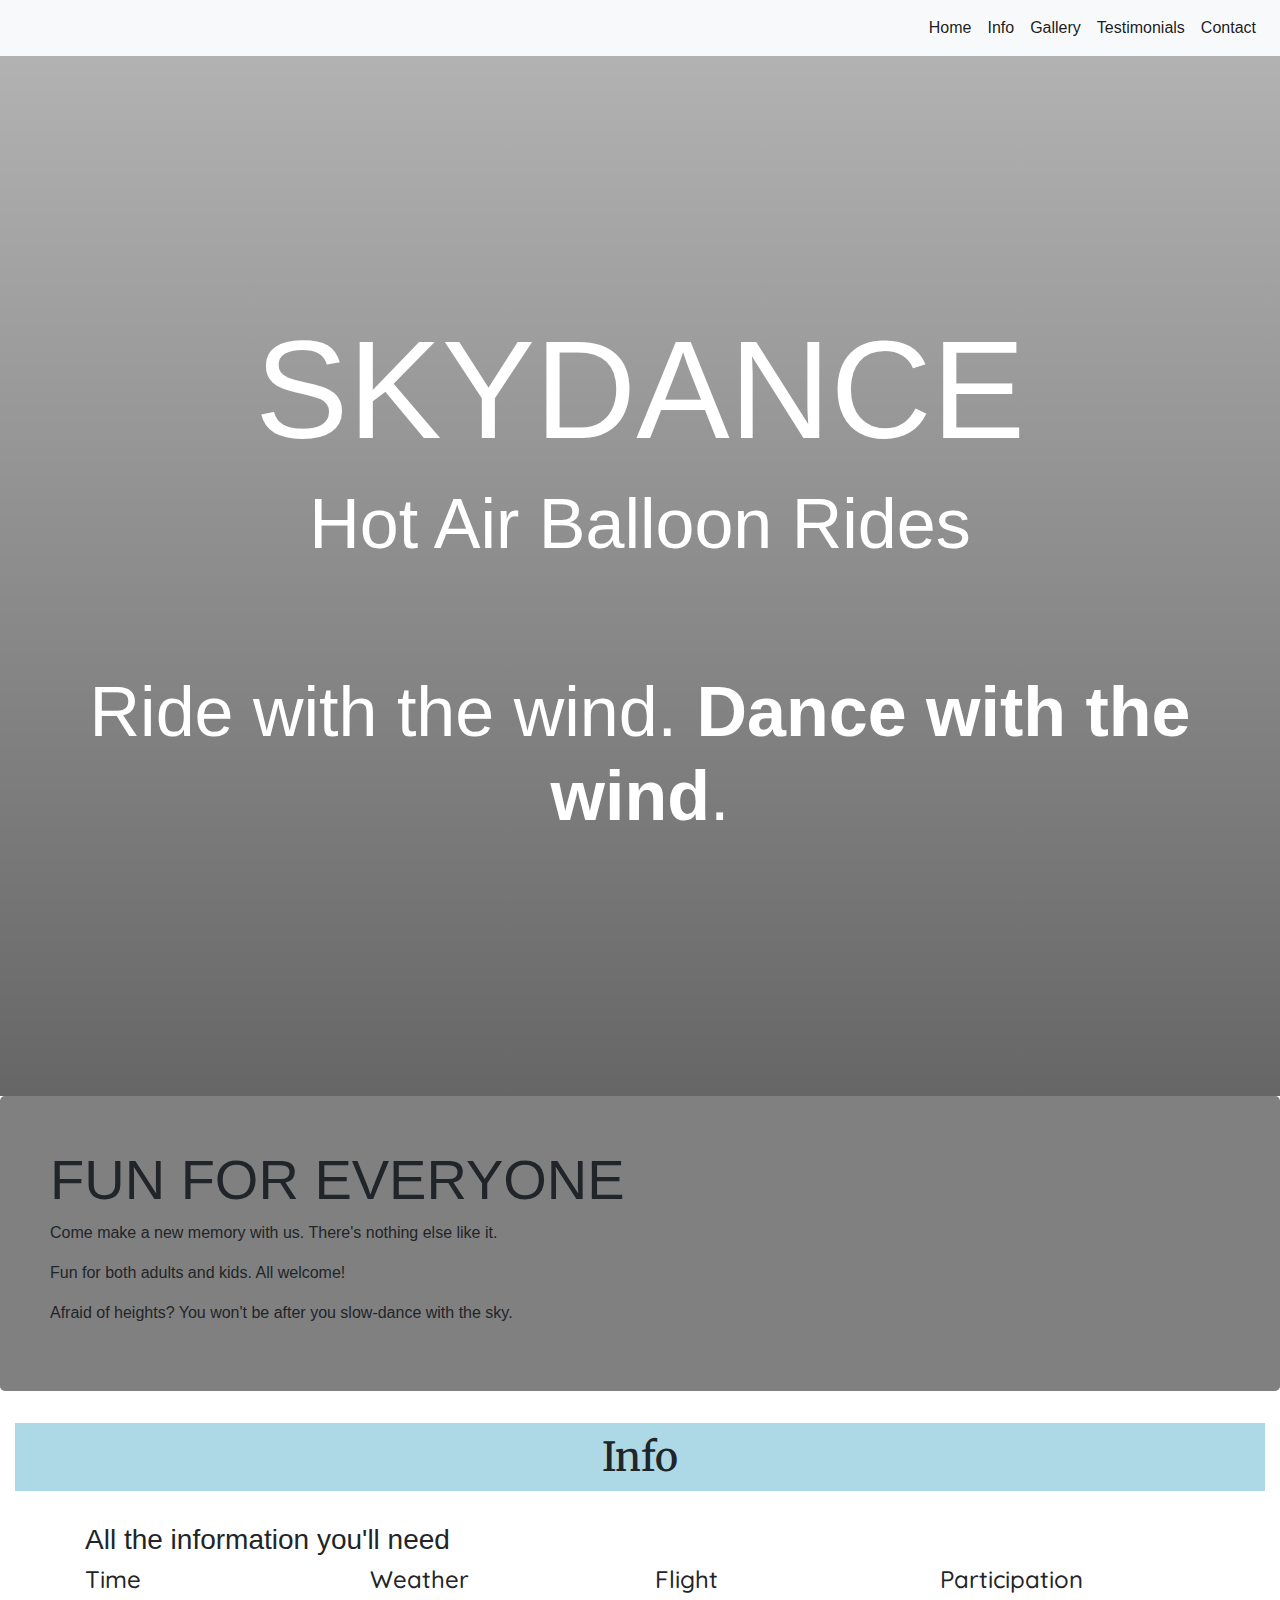
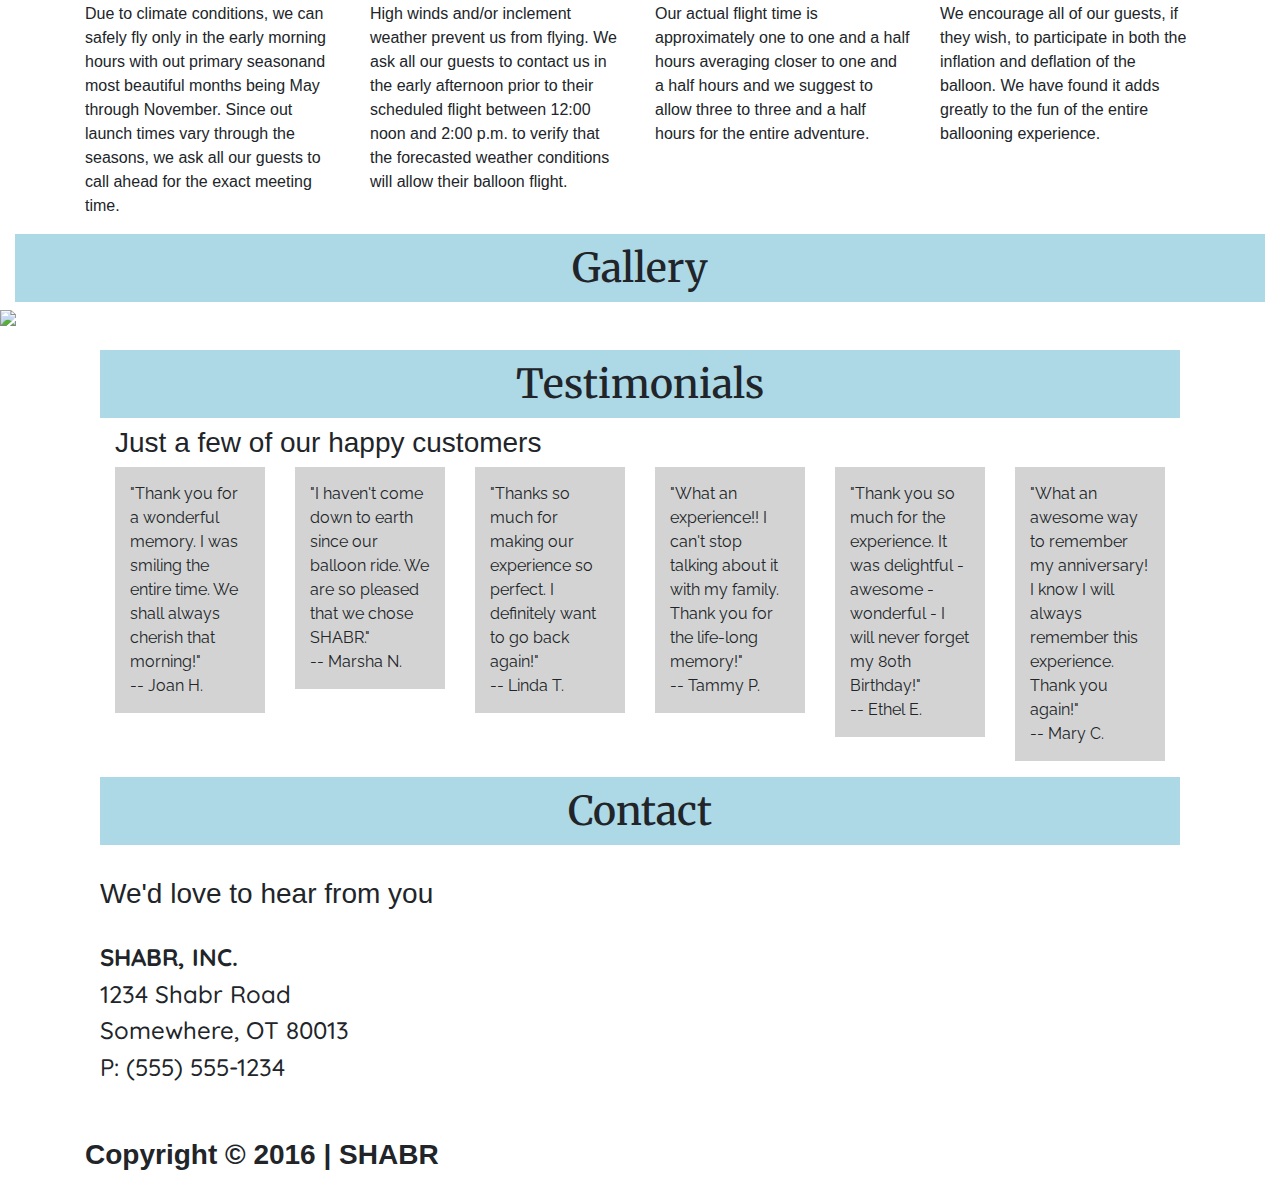
==== commit 3571222b: "." ====
--- a/index.html
+++ b/index.html
@@ -73,6 +73,10 @@
         #context {
             background: url("img/hot-air-balloon-clipart.png") no-repeat center;
             background-size: 200px;
+            padding: 50px;
+
+            background-color: gray;
+
         }
 
         #info {}
@@ -247,8 +251,10 @@
             <h4>1234 Shabr Road</h4>
             <h4>Somewhere, OT 80013</h4>
             <h4>P: (555) 555-1234</h4>
-            <br><br>
+        </div>
+        <div class="well well-lg"><br><br>
             <h3><strong>Copyright © 2016   |   SHABR</strong></h3>
         </div>
 </body>
+
 </html>
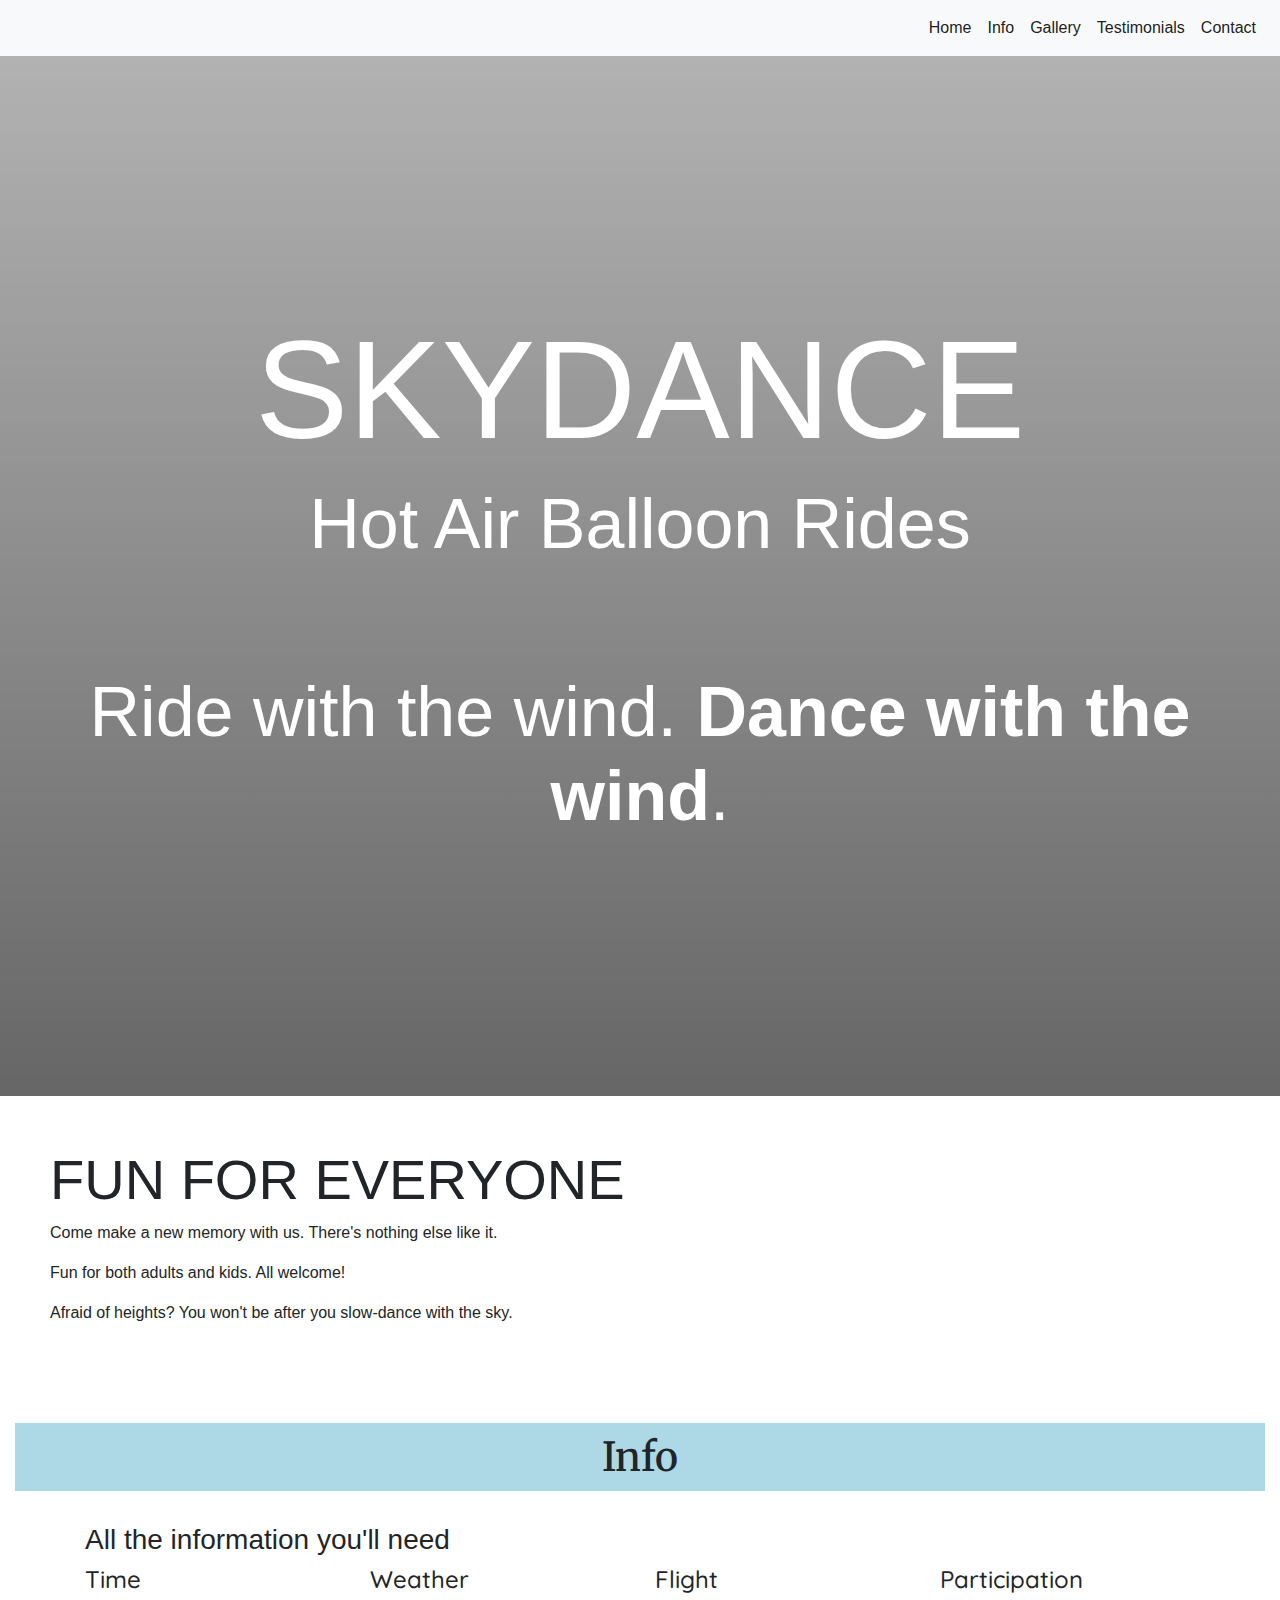
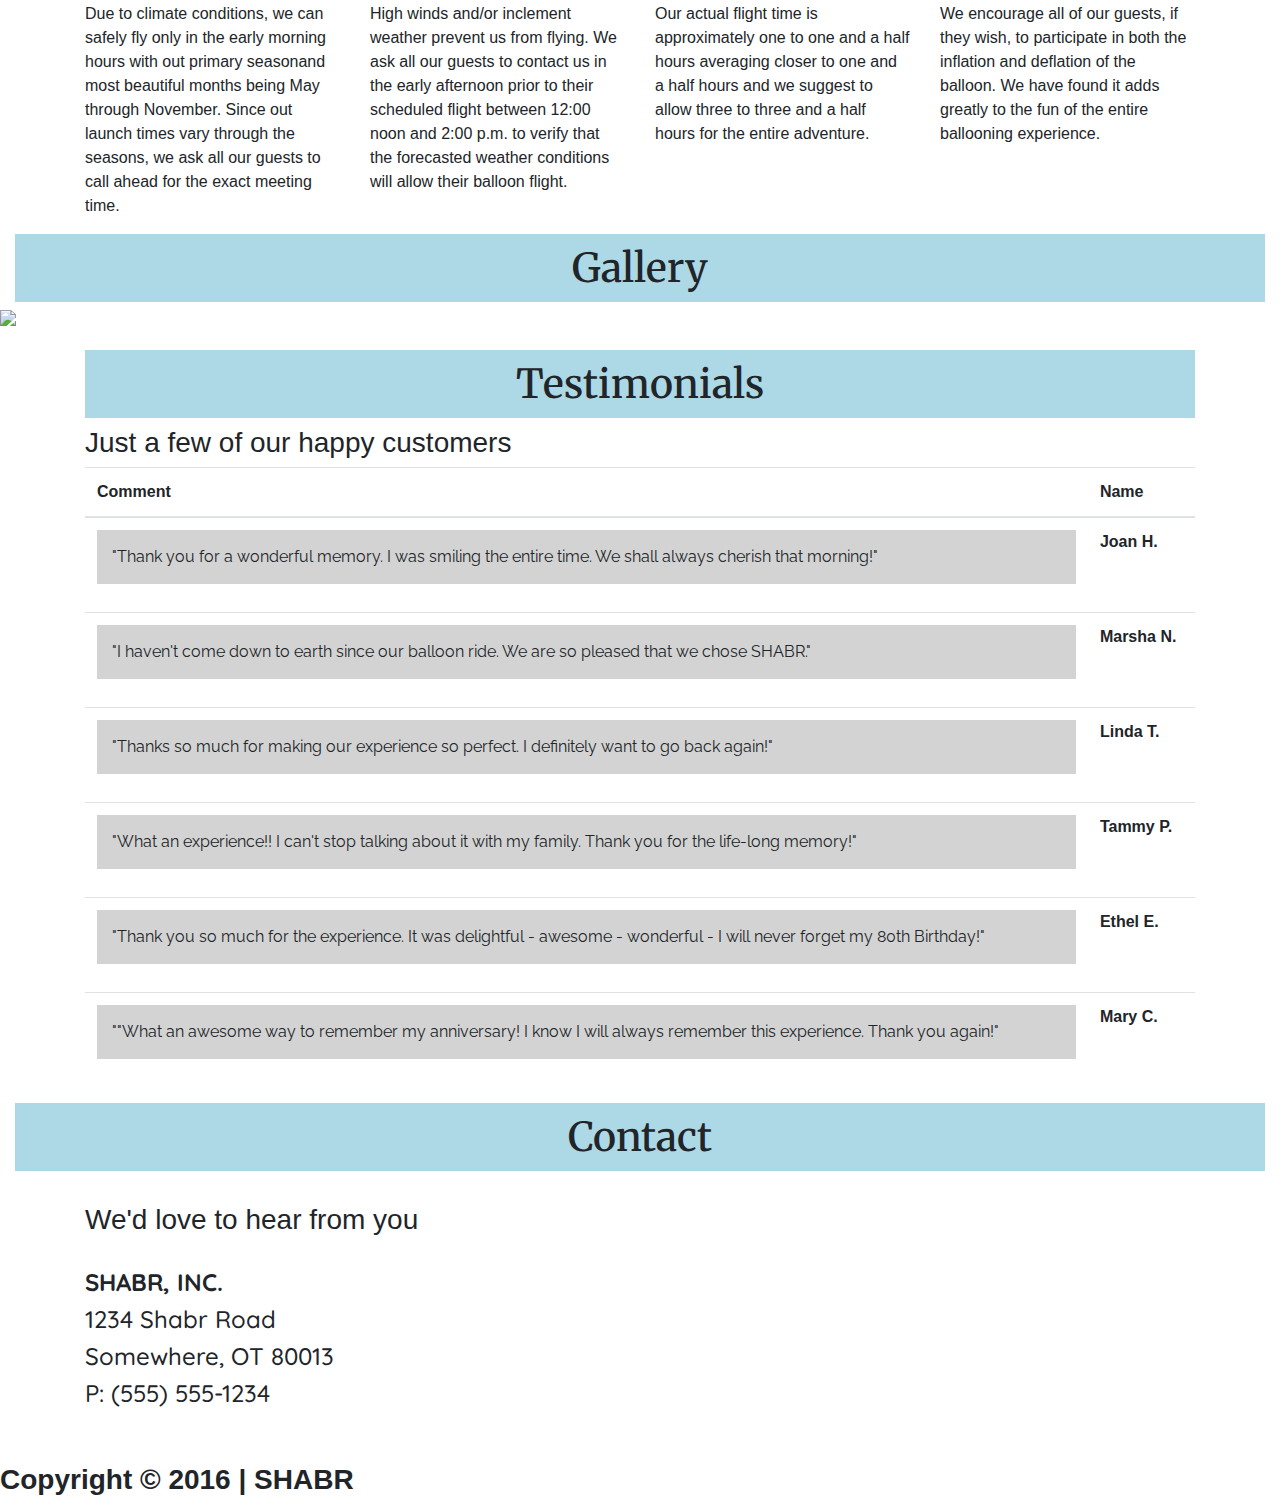
==== commit fa676779: "add table to testimonials" ====
--- a/index.html
+++ b/index.html
@@ -74,8 +74,6 @@
             background: url("img/hot-air-balloon-clipart.png") no-repeat center;
             background-size: 200px;
             padding: 50px;
-
-            background-color: gray;
 
         }
 
@@ -212,49 +210,103 @@
     </div>
     <br>
 
+    <!--<div id="testimonials" class="container">-->
+    <!--    <div class="container-fluid">-->
+    <!--        <h1 class="text-center vert-center">Testimonials</h1>-->
+    <!--        <div class="container">-->
+    <!--            <h3>Just a few of our happy customers</h3>-->
+    <!--            <div class="row">-->
+    <!--                <div class="col-md-4 col-lg-2">-->
+    <!--                    <p class="comment">"Thank you for a wonderful memory. I was smiling the entire time. We shall always cherish that morning!"<br> -- Joan H.</p>-->
+    <!--                </div>-->
+    <!--                <div class="col-md-4 col-lg-2">-->
+    <!--                    <p class="comment">"I haven't come down to earth since our balloon ride. We are so pleased that we chose SHABR."<br> -- Marsha N.</p>-->
+    <!--                </div>-->
+    <!--                <div class="col-md-4 col-lg-2">-->
+    <!--                    <p class="comment">"Thanks so much for making our experience so perfect. I definitely want to go back again!"<br> -- Linda T.</p>-->
+    <!--                </div>-->
+    <!--                <div class="col-md-4 col-lg-2">-->
+    <!--                    <p class="comment">"What an experience!! I can't stop talking about it with my family. Thank you for the life-long memory!"<br> -- Tammy P.</p>-->
+    <!--                </div>-->
+    <!--                <div class="col-md-4 col-lg-2">-->
+    <!--                    <p class="comment">"Thank you so much for the experience. It was delightful - awesome - wonderful - I will never forget my 80th Birthday!"<br> -- Ethel E.</p>-->
+    <!--                </div>-->
+    <!--                <div class="col-md-4 col-lg-2">-->
+    <!--                    <p class="comment">"What an awesome way to remember my anniversary! I know I will always remember this experience. Thank you again!"<br> -- Mary C.</p>-->
+    <!--                </div>-->
+    <!--            </div>-->
+    <!--        </div>-->
+    <!--    </div>-->
+    <!--</div>-->
+
     <div id="testimonials" class="container">
-        <div class="container-fluid">
-            <h1 class="text-center vert-center">Testimonials</h1>
-            <div class="container">
-                <h3>Just a few of our happy customers</h3>
-                <div class="row">
-                    <div class="col-md-4 col-lg-2">
-                        <p class="comment">"Thank you for a wonderful memory. I was smiling the entire time. We shall always cherish that morning!"<br> -- Joan H.</p>
-                    </div>
-                    <div class="col-md-4 col-lg-2">
-                        <p class="comment">"I haven't come down to earth since our balloon ride. We are so pleased that we chose SHABR."<br> -- Marsha N.</p>
-                    </div>
-                    <div class="col-md-4 col-lg-2">
-                        <p class="comment">"Thanks so much for making our experience so perfect. I definitely want to go back again!"<br> -- Linda T.</p>
-                    </div>
-                    <div class="col-md-4 col-lg-2">
-                        <p class="comment">"What an experience!! I can't stop talking about it with my family. Thank you for the life-long memory!"<br> -- Tammy P.</p>
-                    </div>
-                    <div class="col-md-4 col-lg-2">
-                        <p class="comment">"Thank you so much for the experience. It was delightful - awesome - wonderful - I will never forget my 80th Birthday!"<br> -- Ethel E.</p>
-                    </div>
-                    <div class="col-md-4 col-lg-2">
-                        <p class="comment">"What an awesome way to remember my anniversary! I know I will always remember this experience. Thank you again!"<br> -- Mary C.</p>
-                    </div>
-                </div>
-            </div>
-        </div>
-
-        <div id="contact" class="container-fluid">
-            <h1 class="text-center vert-center">Contact</h1>
-        </div>
-        <div class="container">
-            <br>
-            <h3>We'd love to hear from you</h3>
-            <br>
-            <h4><strong>SHABR, INC.</strong></h4>
-            <h4>1234 Shabr Road</h4>
-            <h4>Somewhere, OT 80013</h4>
-            <h4>P: (555) 555-1234</h4>
-        </div>
-        <div class="well well-lg"><br><br>
-            <h3><strong>Copyright © 2016   |   SHABR</strong></h3>
-        </div>
+        <h1 class="text-center vert-center">Testimonials</h1>
+        <h3>Just a few of our happy customers</h3>
+        <table class="table">
+            <thead>
+                <tr>
+                    <th scope="col">Comment</th>
+                    <th scope="col">Name</th>
+
+                </tr>
+            </thead>
+            <tbody>
+                <tr>
+                    <td>
+                        <p class="comment">"Thank you for a wonderful memory. I was smiling the entire time. We shall always cherish that morning!"</p>
+                    </td>
+                    <th scope="row">Joan H.</th>
+                </tr>
+                <tr>
+                    <td>
+                        <p class="comment">"I haven't come down to earth since our balloon ride. We are so pleased that we chose SHABR."</p>
+                    </td>
+                    <th scope="row">Marsha N.</th>
+                </tr>
+                <tr>
+                    <td>
+                        <p class="comment">"Thanks so much for making our experience so perfect. I definitely want to go back again!"</p>
+                    </td>
+                    <th scope="row">Linda T.</th>
+                </tr>
+                <tr>
+                    <td>
+                        <p class="comment">"What an experience!! I can't stop talking about it with my family. Thank you for the life-long memory!"</p>
+                    </td>
+                    <th scope="row">Tammy P.</th>
+                </tr>
+                <tr>
+                    <tr>
+                        <td>
+                            <p class="comment">"Thank you so much for the experience. It was delightful - awesome - wonderful - I will never forget my 80th Birthday!"</p>
+                        </td>
+                        <th scope="row">Ethel E.</th>
+                    </tr>
+                    <tr>
+                        <td>
+                            <p class="comment">""What an awesome way to remember my anniversary! I know I will always remember this experience. Thank you again!"</p>
+                        </td>
+                        <th scope="row">Mary C.</th>
+                    </tr>
+
+            </tbody>
+        </table>
+    </div>
+    <div id="contact" class="container-fluid">
+        <h1 class="text-center vert-center">Contact</h1>
+    </div>
+    <div class="container">
+        <br>
+        <h3>We'd love to hear from you</h3>
+        <br>
+        <h4><strong>SHABR, INC.</strong></h4>
+        <h4>1234 Shabr Road</h4>
+        <h4>Somewhere, OT 80013</h4>
+        <h4>P: (555) 555-1234</h4>
+    </div>
+    <div class="well well-lg"><br><br>
+        <h3><span class="glyphicon glyphicon-phone-alt"></span><strong>Copyright © 2016   |   SHABR</strong></h3>
+    </div>
 </body>
 
 </html>
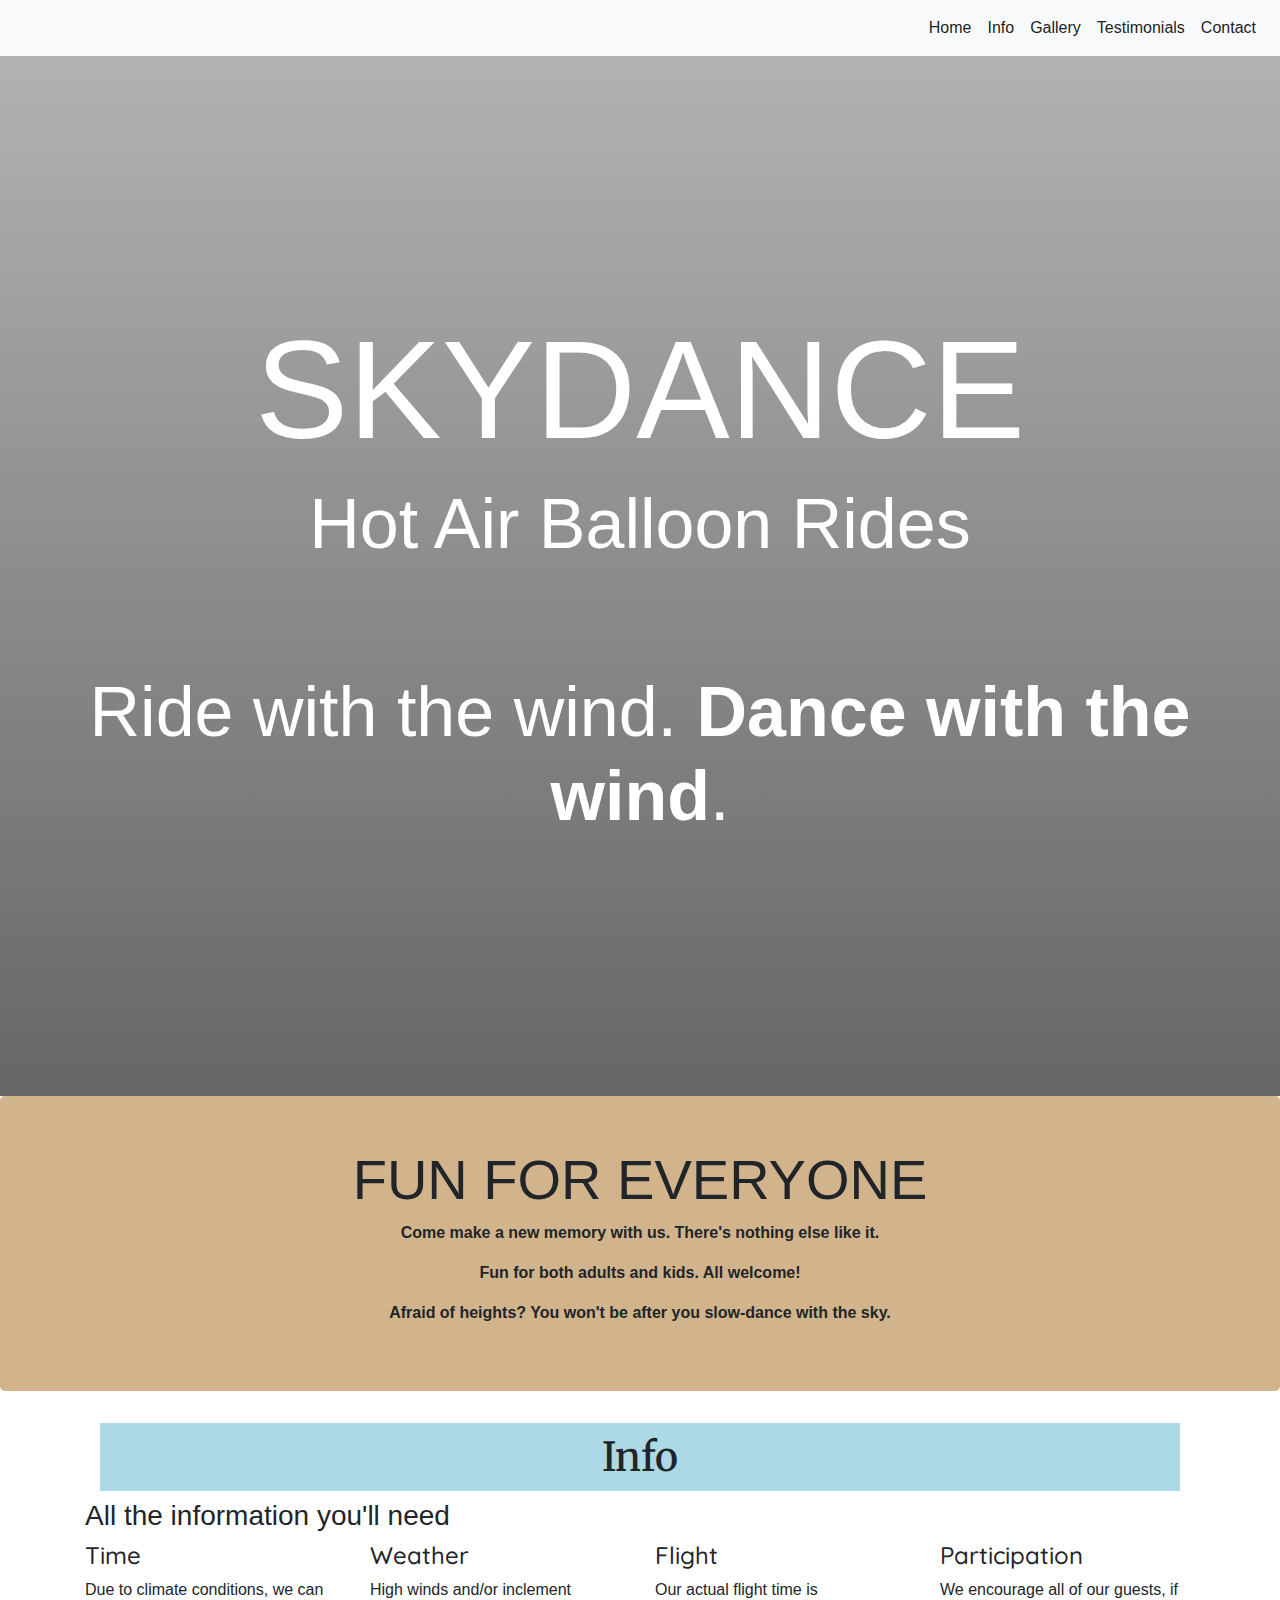
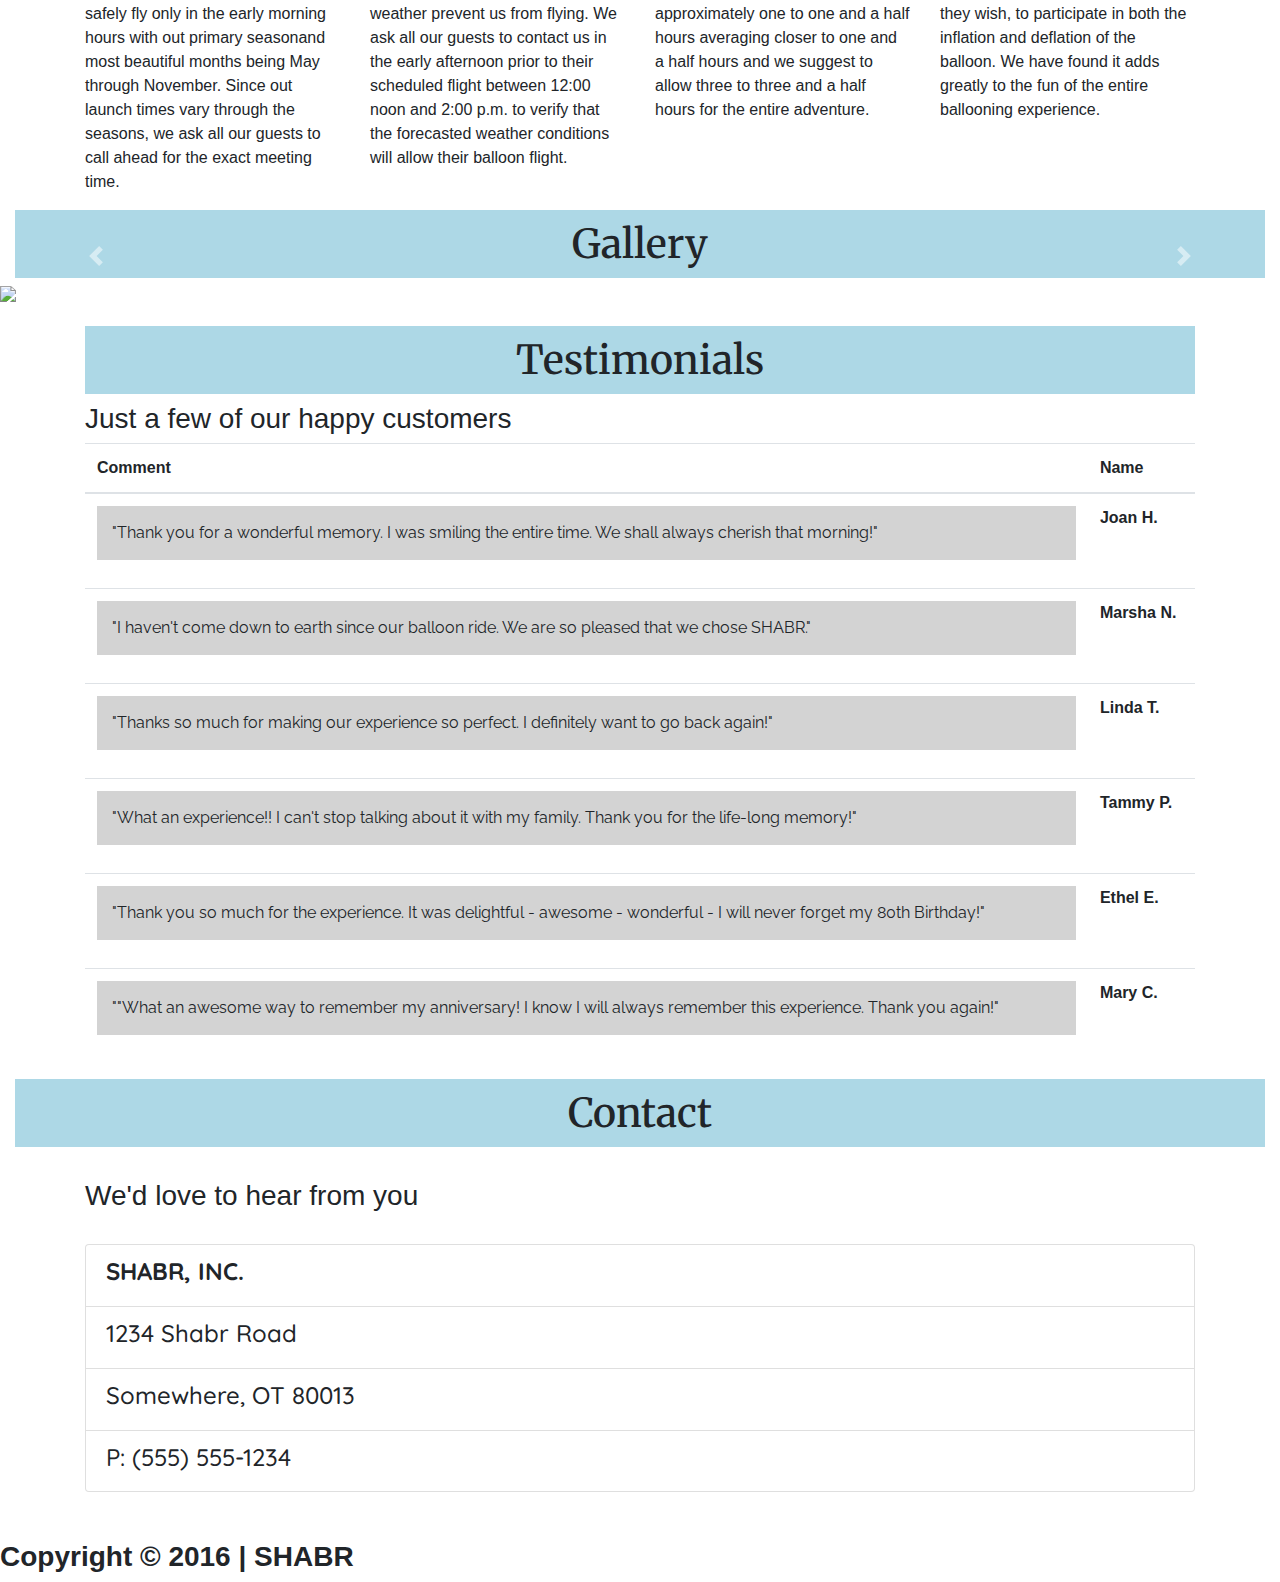
==== commit 1d4f7e4d: "add list group to contact" ====
--- a/index.html
+++ b/index.html
@@ -74,6 +74,8 @@
             background: url("img/hot-air-balloon-clipart.png") no-repeat center;
             background-size: 200px;
             padding: 50px;
+            text-align: center;
+            background-color: tan;
 
         }
 
@@ -140,16 +142,15 @@
 
     <div id="context" class="jumbotron">
         <h1 class="display-4"><strong>FUN FOR EVERYONE</strong></h1>
-        <p>Come make a new memory with us. There's nothing else like it.</p>
-        <p>Fun for both adults and kids. All welcome!</p>
-        <p>Afraid of heights? You won't be after you slow-dance with the sky.</p>
-    </div>
-
-    <div class="container-fluid">
-        <h1 class="text-center vert-center">Info</h1>
-    </div>
+        <p><strong>Come make a new memory with us. There's nothing else like it.</strong></p>
+        <p><strong>Fun for both adults and kids. All welcome!</strong></p>
+        <p><strong>Afraid of heights? You won't be after you slow-dance with the sky.</strong></p>
+    </div>
+
     <div id="info" class="container">
-        <br>
+        <div class="container-fluid">
+            <h1 class="text-center vert-center">Info</h1>
+        </div>
         <h3>All the information you'll need</h3>
         <div class="row">
             <div class="col-md-6 col-lg-3">
@@ -175,10 +176,10 @@
         </div>
     </div>
 
-    <div class="container-fluid">
-        <h1 class="text-center">Gallery</h1>
-    </div>
     <div id="gallery" class="carousel slide" data-ride="carousel">
+        <div class="container-fluid">
+            <h1 class="text-center">Gallery</h1>
+        </div>
         <div class="carousel-inner">
             <div class="carousel-item active">
                 <img class="d-block w-100" src="img/balloon-1.jpg">
@@ -210,35 +211,6 @@
     </div>
     <br>
 
-    <!--<div id="testimonials" class="container">-->
-    <!--    <div class="container-fluid">-->
-    <!--        <h1 class="text-center vert-center">Testimonials</h1>-->
-    <!--        <div class="container">-->
-    <!--            <h3>Just a few of our happy customers</h3>-->
-    <!--            <div class="row">-->
-    <!--                <div class="col-md-4 col-lg-2">-->
-    <!--                    <p class="comment">"Thank you for a wonderful memory. I was smiling the entire time. We shall always cherish that morning!"<br> -- Joan H.</p>-->
-    <!--                </div>-->
-    <!--                <div class="col-md-4 col-lg-2">-->
-    <!--                    <p class="comment">"I haven't come down to earth since our balloon ride. We are so pleased that we chose SHABR."<br> -- Marsha N.</p>-->
-    <!--                </div>-->
-    <!--                <div class="col-md-4 col-lg-2">-->
-    <!--                    <p class="comment">"Thanks so much for making our experience so perfect. I definitely want to go back again!"<br> -- Linda T.</p>-->
-    <!--                </div>-->
-    <!--                <div class="col-md-4 col-lg-2">-->
-    <!--                    <p class="comment">"What an experience!! I can't stop talking about it with my family. Thank you for the life-long memory!"<br> -- Tammy P.</p>-->
-    <!--                </div>-->
-    <!--                <div class="col-md-4 col-lg-2">-->
-    <!--                    <p class="comment">"Thank you so much for the experience. It was delightful - awesome - wonderful - I will never forget my 80th Birthday!"<br> -- Ethel E.</p>-->
-    <!--                </div>-->
-    <!--                <div class="col-md-4 col-lg-2">-->
-    <!--                    <p class="comment">"What an awesome way to remember my anniversary! I know I will always remember this experience. Thank you again!"<br> -- Mary C.</p>-->
-    <!--                </div>-->
-    <!--            </div>-->
-    <!--        </div>-->
-    <!--    </div>-->
-    <!--</div>-->
-
     <div id="testimonials" class="container">
         <h1 class="text-center vert-center">Testimonials</h1>
         <h3>Just a few of our happy customers</h3>
@@ -247,7 +219,6 @@
                 <tr>
                     <th scope="col">Comment</th>
                     <th scope="col">Name</th>
-
                 </tr>
             </thead>
             <tbody>
@@ -292,6 +263,7 @@
             </tbody>
         </table>
     </div>
+
     <div id="contact" class="container-fluid">
         <h1 class="text-center vert-center">Contact</h1>
     </div>
@@ -299,13 +271,24 @@
         <br>
         <h3>We'd love to hear from you</h3>
         <br>
-        <h4><strong>SHABR, INC.</strong></h4>
-        <h4>1234 Shabr Road</h4>
-        <h4>Somewhere, OT 80013</h4>
-        <h4>P: (555) 555-1234</h4>
-    </div>
+        <ul class="list-group">
+            <li class="list-group-item">
+                <h4><strong>SHABR, INC.</strong></h4>
+            </li>
+            <li class="list-group-item">
+                <h4>1234 Shabr Road</h4>
+            </li>
+            <li class="list-group-item">
+                <h4>Somewhere, OT 80013</h4>
+            </li>
+            <li class="list-group-item">
+                <h4>P: (555) 555-1234</h4>
+            </li>
+        </ul>
+    </div>
+
     <div class="well well-lg"><br><br>
-        <h3><span class="glyphicon glyphicon-phone-alt"></span><strong>Copyright © 2016   |   SHABR</strong></h3>
+        <h3><strong>Copyright © 2016   |   SHABR</strong></h3>
     </div>
 </body>
 
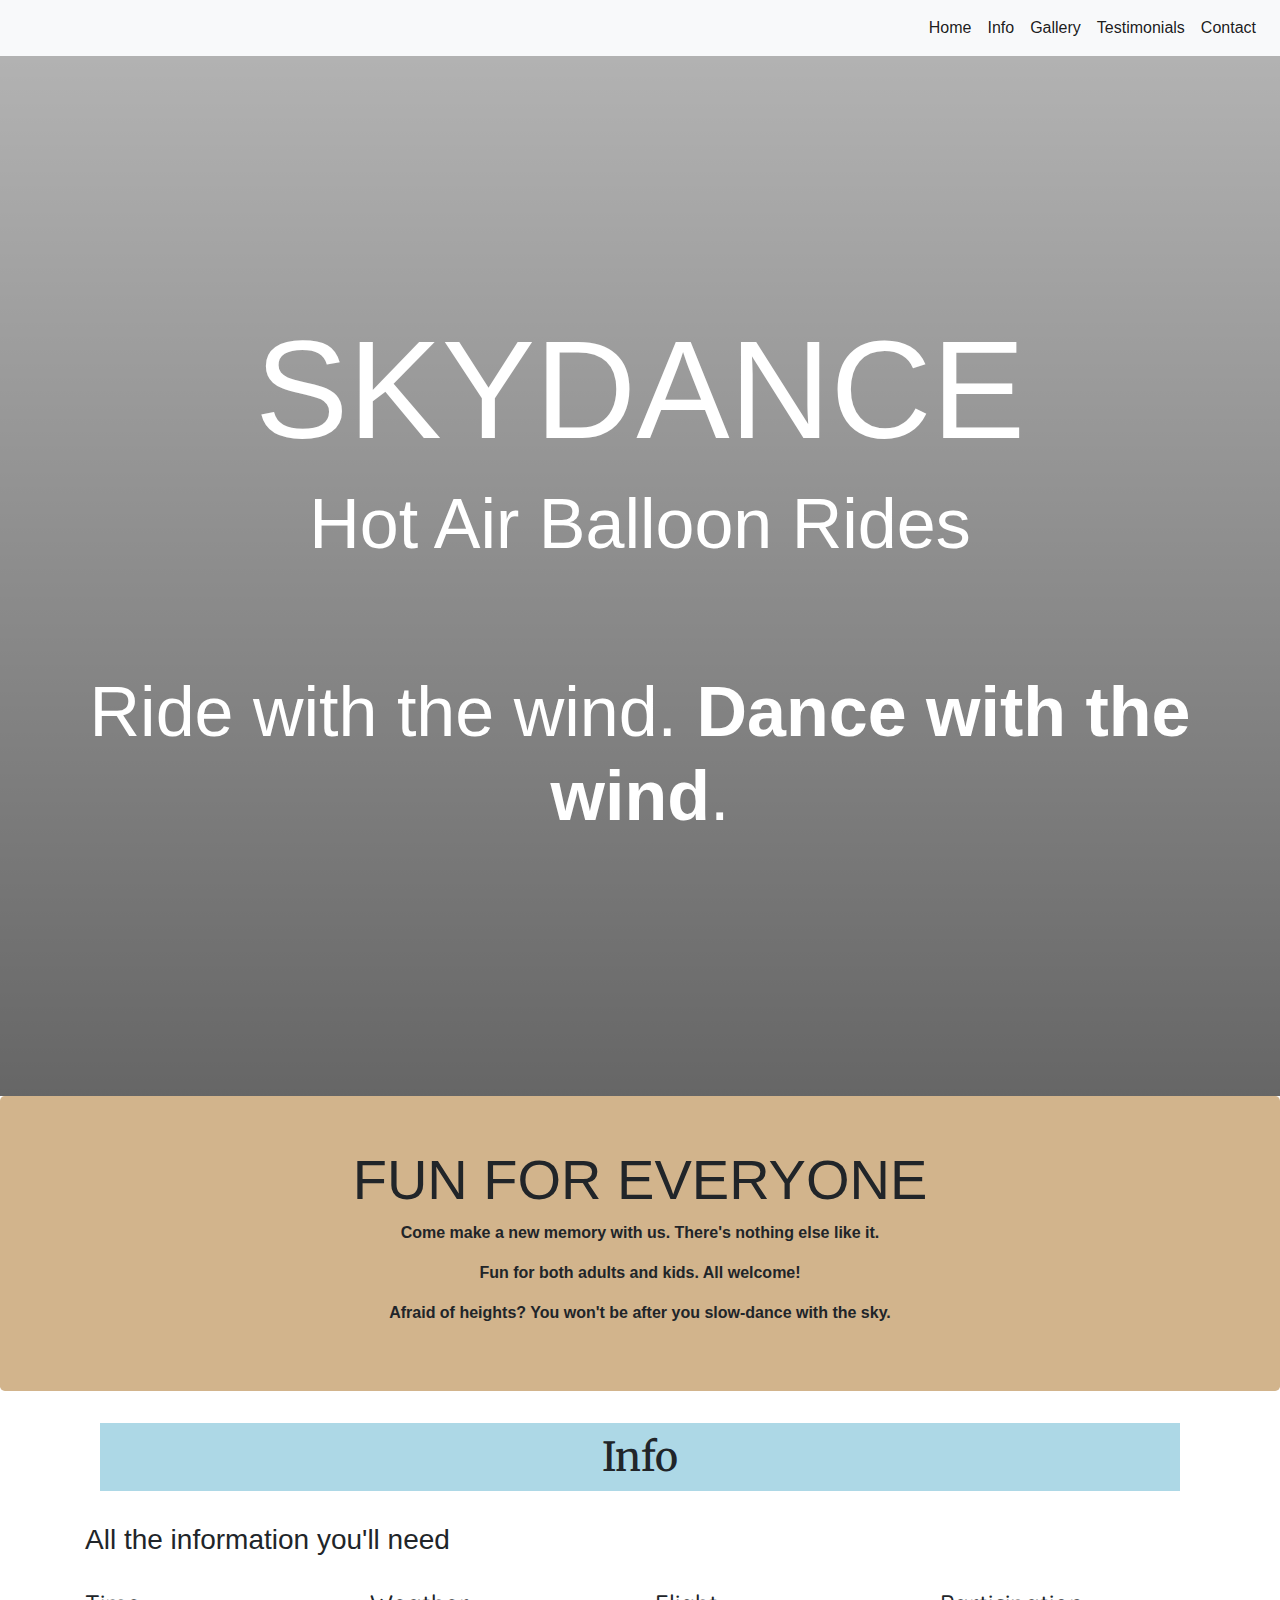
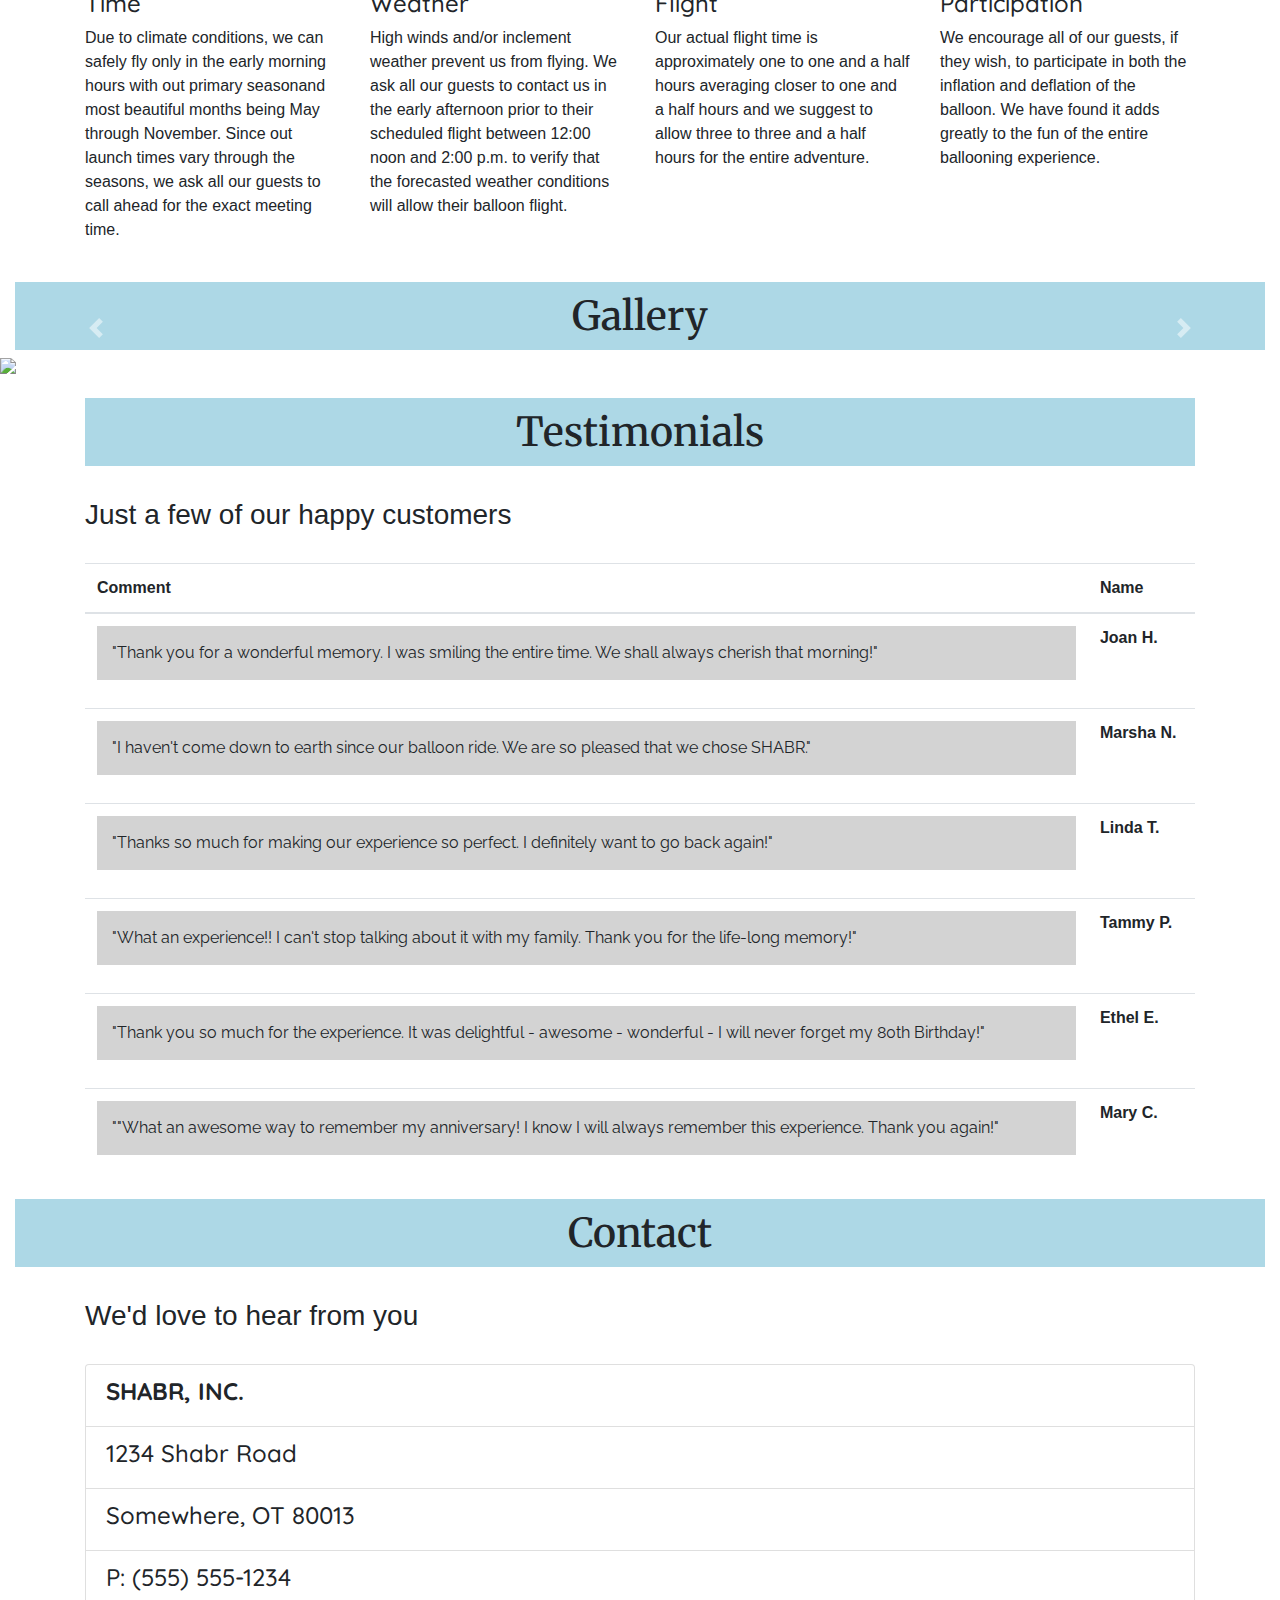
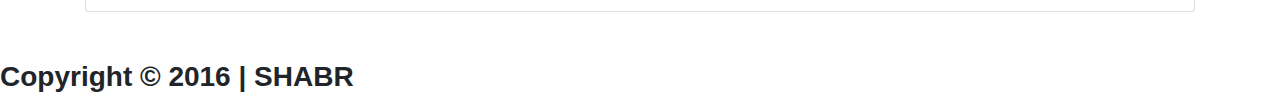
==== commit 0abc4356: "fix html arrangement" ====
--- a/index.html
+++ b/index.html
@@ -76,10 +76,7 @@
             padding: 50px;
             text-align: center;
             background-color: tan;
-
-        }
-
-        #info {}
+        }
 
         h1.text-center {
             background-color: lightblue;
@@ -96,10 +93,7 @@
         h4 {
             font-family: 'Quicksand', sans-serif;
         }
-
-        #contact {}
     </style>
-
 </head>
 
 <body>
@@ -113,20 +107,18 @@
                 <li class="nav-item active">
                     <a class="nav-link" href="#home">Home</a>
                 </li>
-                <li class="nav-item active ">
-
-                    <li class="nav-item active">
-                        <a class="nav-link" href="#info">Info</a>
-                    </li>
-                    <li class="nav-item active">
-                        <a class="nav-link" href="#gallery">Gallery</a>
-                    </li>
-                    <li class="nav-item active">
-                        <a class="nav-link" href="#testimonials">Testimonials</a>
-                    </li>
-                    <li class="nav-item active">
-                        <a class="nav-link" href="#contact">Contact</a>
-                    </li>
+                <li class="nav-item active">
+                    <a class="nav-link" href="#info">Info</a>
+                </li>
+                <li class="nav-item active">
+                    <a class="nav-link" href="#gallery">Gallery</a>
+                </li>
+                <li class="nav-item active">
+                    <a class="nav-link" href="#testimonials">Testimonials</a>
+                </li>
+                <li class="nav-item active">
+                    <a class="nav-link" href="#contact">Contact</a>
+                </li>
             </ul>
         </div>
     </nav>
@@ -151,7 +143,9 @@
         <div class="container-fluid">
             <h1 class="text-center vert-center">Info</h1>
         </div>
+        <br>
         <h3>All the information you'll need</h3>
+        <br>
         <div class="row">
             <div class="col-md-6 col-lg-3">
                 <h4>Time</h4>
@@ -163,18 +157,17 @@
                 <p>High winds and/or inclement weather prevent us from flying. We ask all our guests to contact us in the early afternoon prior to their scheduled flight between 12:00 noon and 2:00 p.m. to verify that the forecasted weather conditions will
                     allow their balloon flight.</p>
             </div>
-
             <div class="col-md-6 col-lg-3">
                 <h4>Flight</h4>
                 <p>Our actual flight time is approximately one to one and a half hours averaging closer to one and a half hours and we suggest to allow three to three and a half hours for the entire adventure.</p>
             </div>
-
             <div class="col-md-6 col-lg-3">
                 <h4>Participation</h4>
                 <p>We encourage all of our guests, if they wish, to participate in both the inflation and deflation of the balloon. We have found it adds greatly to the fun of the entire ballooning experience.</p>
             </div>
         </div>
     </div>
+    <br>
 
     <div id="gallery" class="carousel slide" data-ride="carousel">
         <div class="container-fluid">
@@ -201,19 +194,21 @@
             </div>
         </div>
         <a class="carousel-control-prev" href="#gallery" role="button" data-slide="prev">
-    <span class="carousel-control-prev-icon" aria-hidden="true"></span>
-    <span class="sr-only">Previous</span>
-  </a>
+            <span class="carousel-control-prev-icon" aria-hidden="true"></span>
+            <span class="sr-only">Previous</span>
+        </a>
         <a class="carousel-control-next" href="#gallery" role="button" data-slide="next">
-    <span class="carousel-control-next-icon" aria-hidden="true"></span>
-    <span class="sr-only">Next</span>
-  </a>
+            <span class="carousel-control-next-icon" aria-hidden="true"></span>
+            <span class="sr-only">Next</span>
+        </a>
     </div>
     <br>
 
     <div id="testimonials" class="container">
         <h1 class="text-center vert-center">Testimonials</h1>
+        <br>
         <h3>Just a few of our happy customers</h3>
+        <br>
         <table class="table">
             <thead>
                 <tr>
@@ -259,7 +254,6 @@
                         </td>
                         <th scope="row">Mary C.</th>
                     </tr>
-
             </tbody>
         </table>
     </div>
